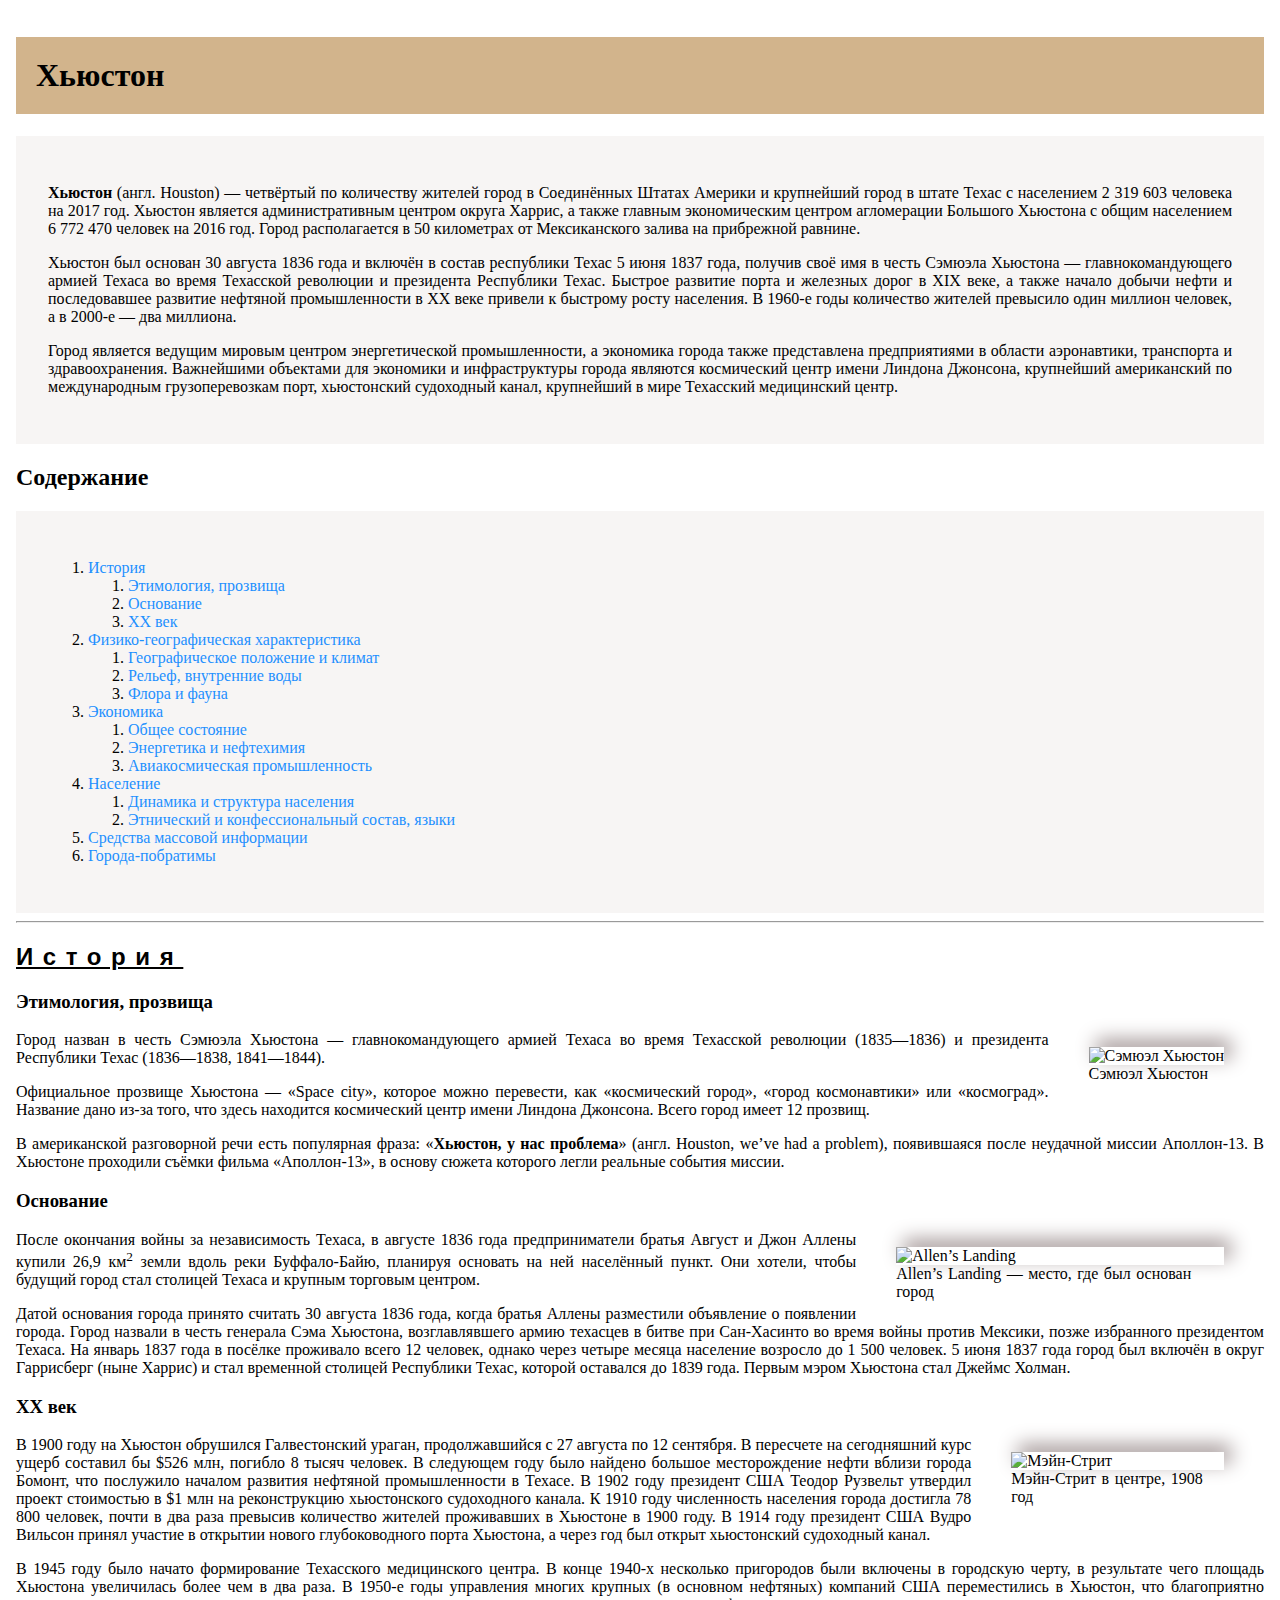
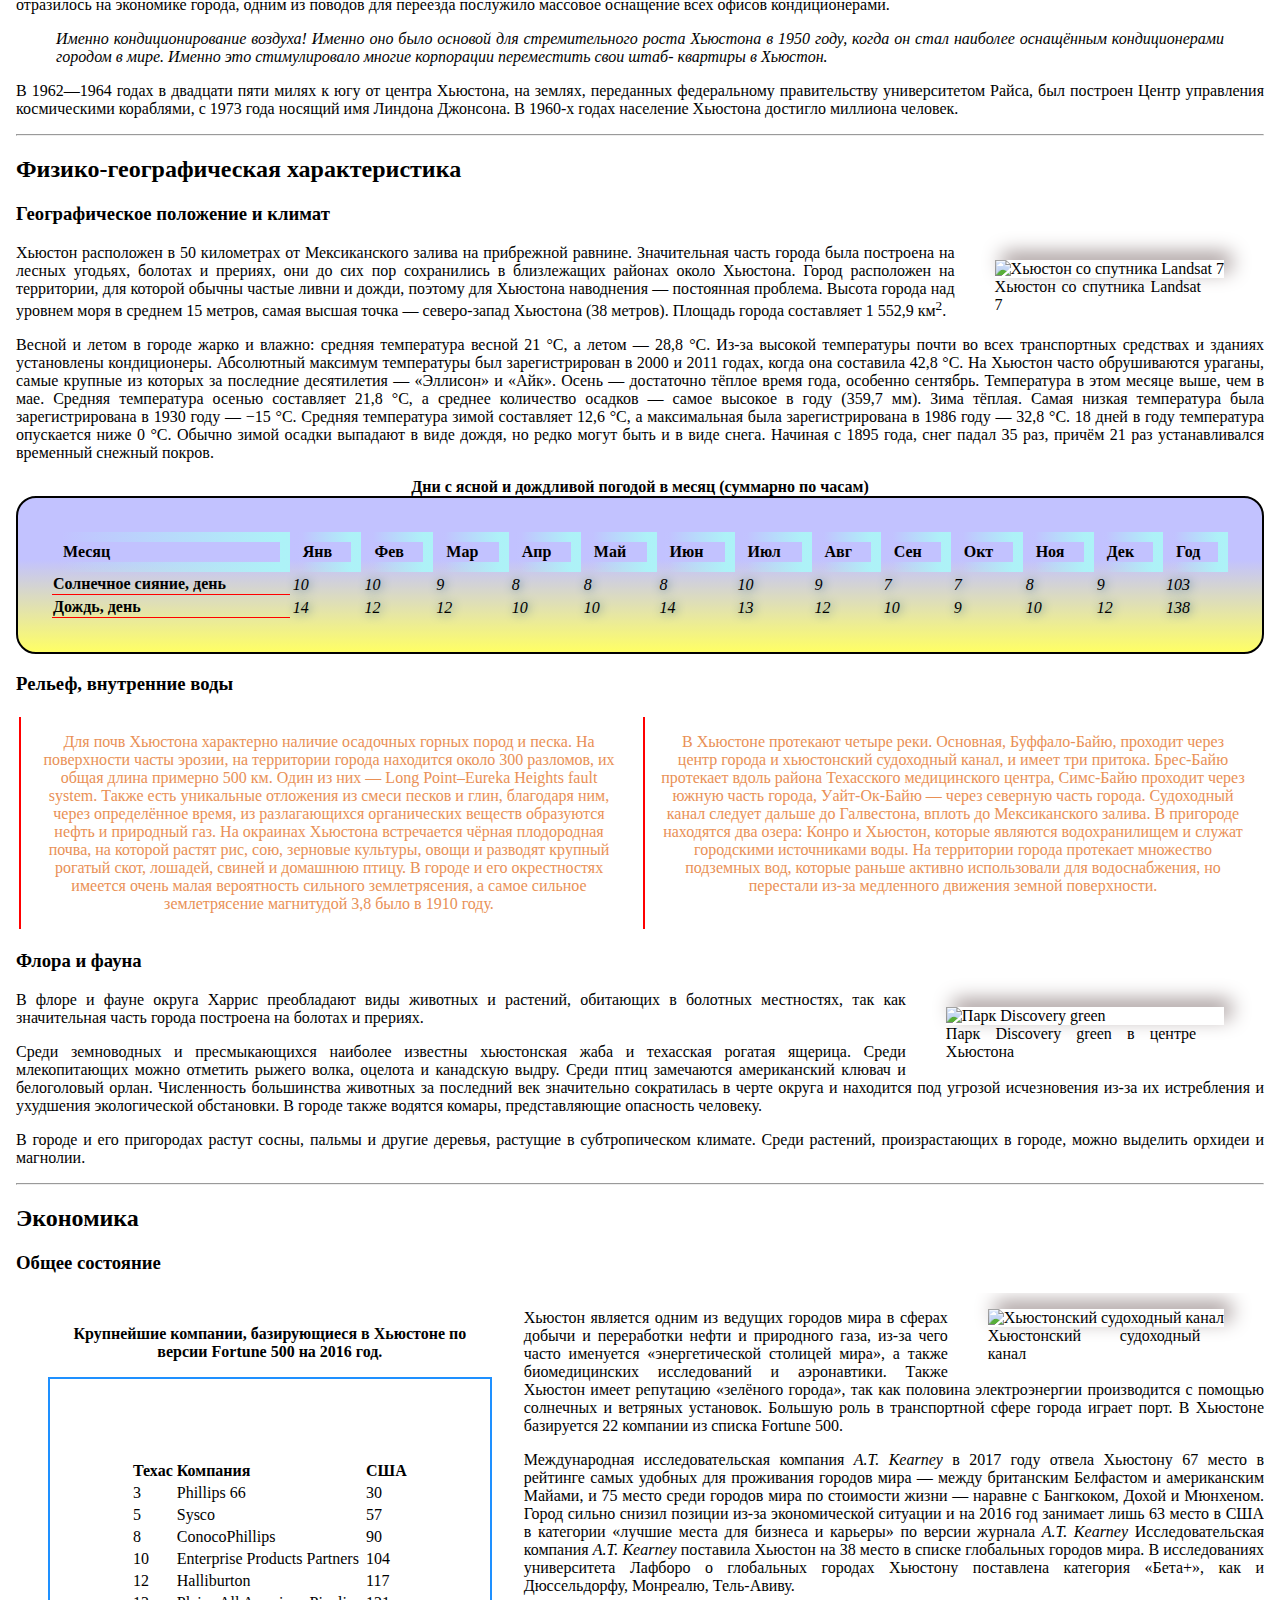
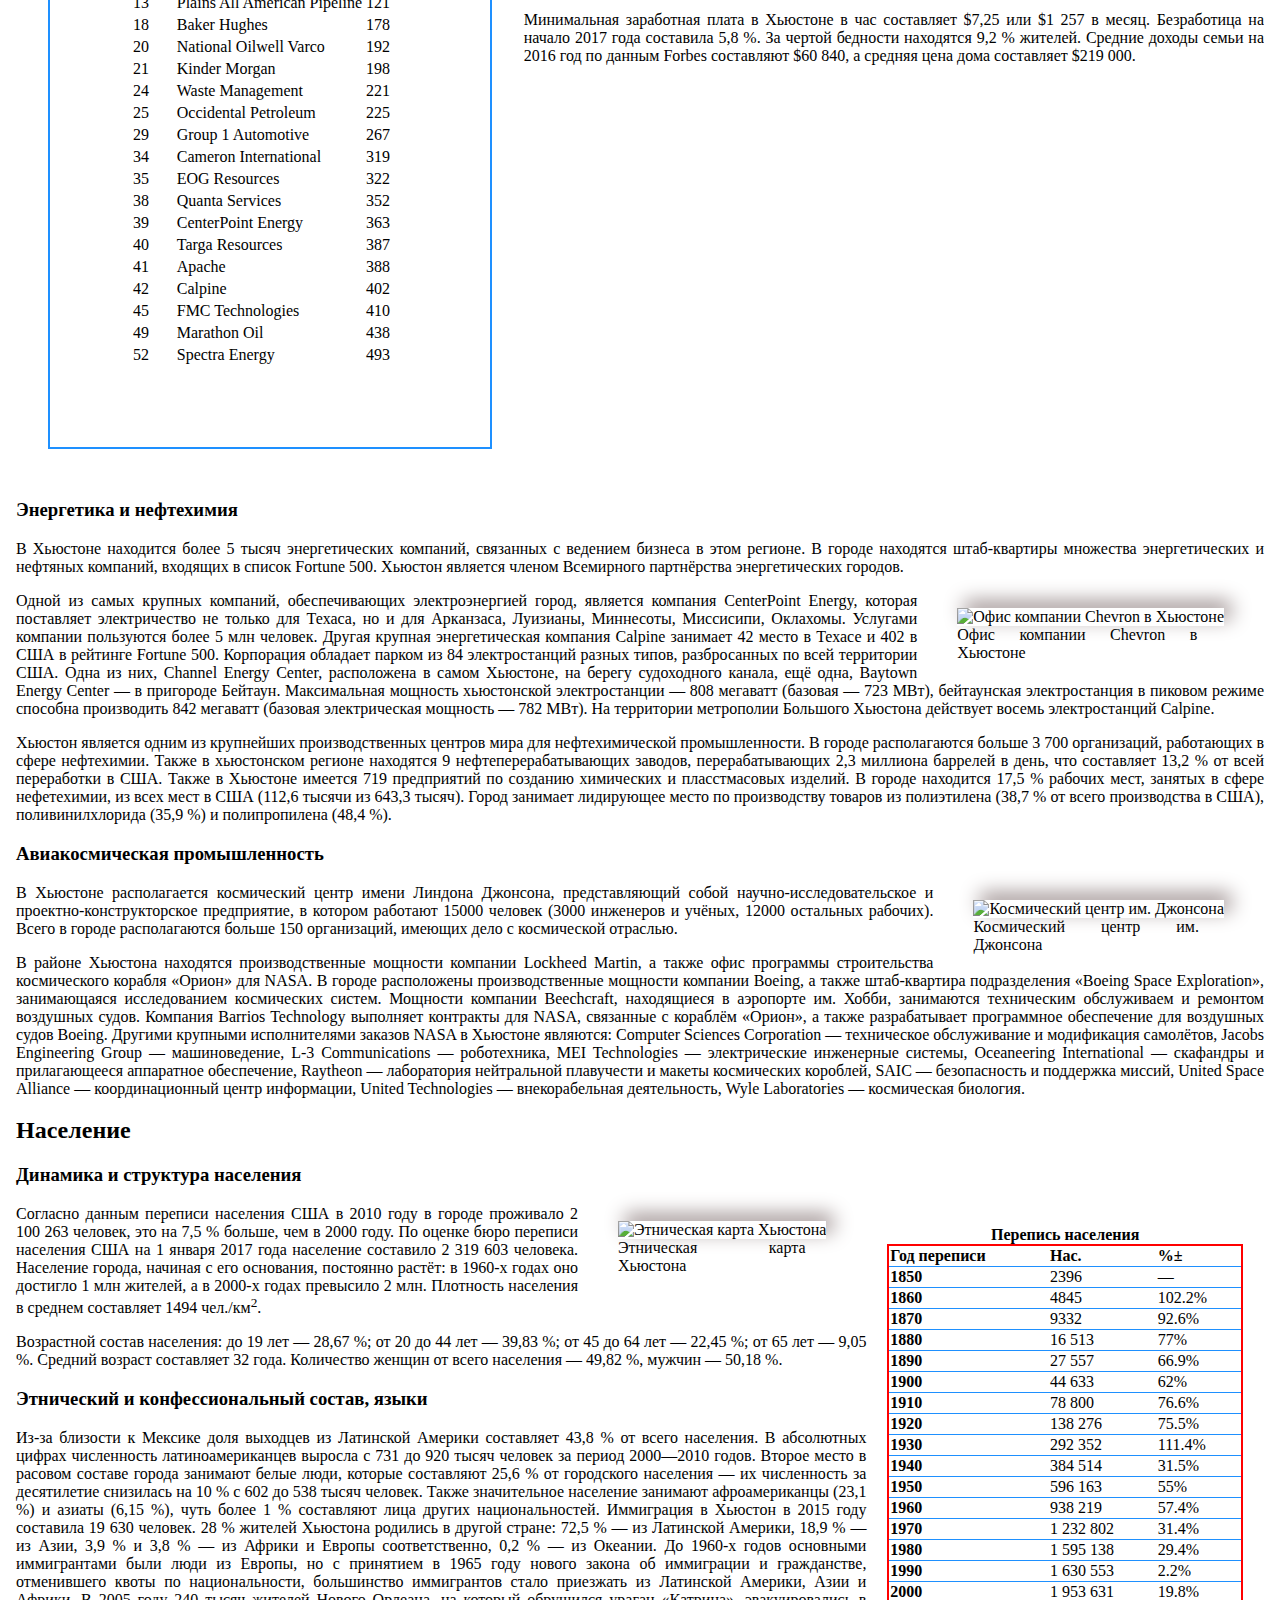
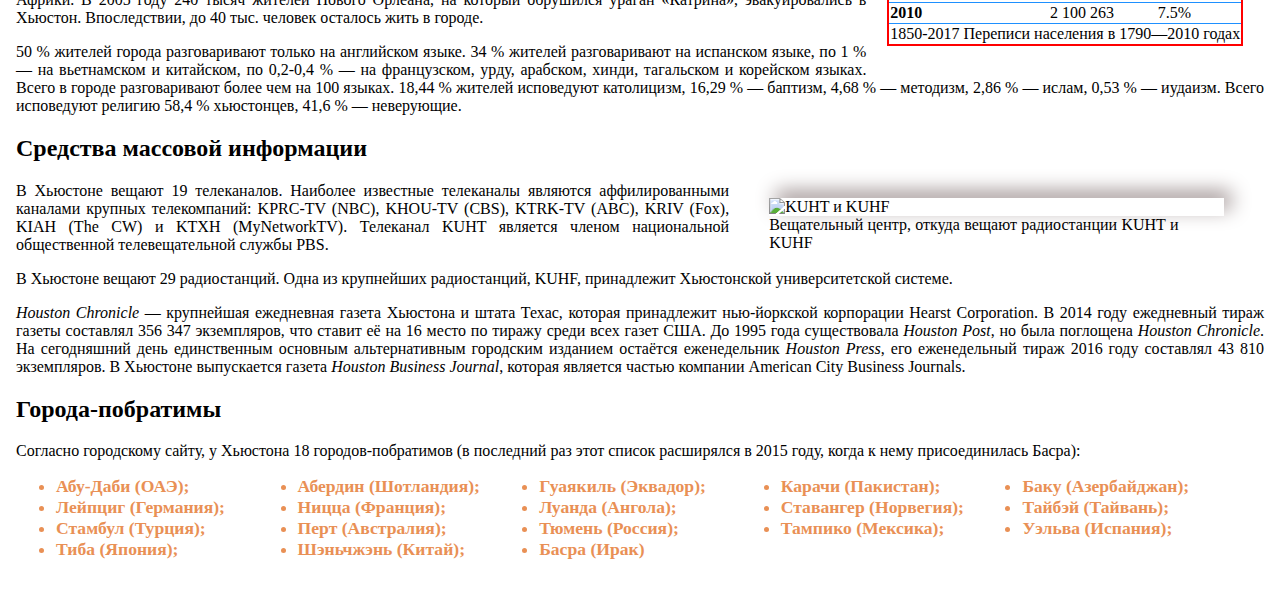
==== index.html @ 42e0c4af "Update and rename MyPage.html to index.html" ====
<!DOCTYPE html>
<html lang="ru">
  <head>
    <meta charset="UTF-8" />
    <meta http-equiv="X-UA-Compatible" content="IE=edge" />
    <meta name="viewport" content="width=device-width, initial-scale=1.0" />
    <meta name="keywords" content="Хьюстон, США, Техас, истроия" />
    <meta
      name="description"
      content="Хьюстон (англ. Houston) — четвёртый по количеству жителей город в Соединённых Штатах Америки
    и крупнейший город в штате..."
    />
    <link rel="stylesheet" href="MyPageCSS.css" />
    <title>Хьюстон</title>
  </head>
  <body>
    <article>
      <h1 class="articale-name">Хьюстон</h1>
      <div class="section-block">
        <p>
          <b>Хьюстон</b> (англ. Houston) — четвёртый по количеству жителей город
          в Соединённых Штатах Америки и крупнейший город в штате Техас с
          населением 2 319 603 человека на 2017 год. Хьюстон является
          административным центром округа Харрис, а также главным экономическим
          центром агломерации Большого Хьюстона с общим населением 6 772 470
          человек на 2016 год. Город располагается в 50 километрах от
          Мексиканского залива на прибрежной равнине.
        </p>
        <p>
          Хьюстон был основан 30 августа 1836 года и включён в состав республики
          Техас 5 июня 1837 года, получив своё имя в честь Сэмюэла Хьюстона —
          главнокомандующего армией Техаса во время Техасской революции и
          президента Республики Техас. Быстрое развитие порта и железных дорог в
          XIX веке, а также начало добычи нефти и последовавшее развитие
          нефтяной промышленности в XX веке привели к быстрому росту населения.
          В 1960-е годы количество жителей превысило один миллион человек, а в
          2000-е — два миллиона.
        </p>

        <p>
          Город является ведущим мировым центром энергетической промышленности,
          а экономика города также представлена предприятиями в области
          аэронавтики, транспорта и здравоохранения. Важнейшими объектами для
          экономики и инфраструктуры города являются космический центр имени
          Линдона Джонсона, крупнейший американский по международным
          грузоперевозкам порт, хьюстонский судоходный канал, крупнейший в мире
          Техасский медицинский центр.
        </p>
      </div>
      <h2 id="first-h2">Содержание</h2>
      <div class="section-block">
        <ol>
          <li>
            <a href="#history">История</a>
            <ol>
              <li><a href="#history-1">Этимология, прозвища</a></li>
              <li><a href="#history-2">Основание</a></li>
              <li><a href="#history-3">XX век</a></li>
            </ol>
          </li>
          <li>
            <a href="#second-h2">Физико-географическая характеристика</a>
            <ol>
              <li>
                <a href="#second-h2-first">Географическое положение и климат</a>
              </li>
              <li><a href="#second-h2-second">Рельеф, внутренние воды</a></li>
              <li><a href="#second-h2-third">Флора и фауна</a></li>
            </ol>
          </li>
          <li>
            <a href="#third-h2">Экономика</a>
            <ol>
              <li><a href="#third-h2-first">Общее состояние</a></li>
              <li><a href="#third-h2-second">Энергетика и нефтехимия</a></li>
              <li>
                <a href="#third-h2-third">Авиакосмическая промышленность</a>
              </li>
            </ol>
          </li>
          <li>
            <a href="#fourth-h2">Население</a>
            <ol>
              <li>
                <a href="#fourth-h2-first">Динамика и структура населения</a>
              </li>
              <li>
                <a href="#fourth-h2-second"
                  >Этнический и конфессиональный состав, языки</a
                >
              </li>
            </ol>
          </li>
          <li><a href="#fifth-h2">Средства массовой информации</a></li>
          <li><a href="#sixth-h2">Города-побратимы</a></li>
        </ol>
      </div>
      <hr>
      <h2 id="history">История</h2>
      <h3 id="history-1">Этимология, прозвища</h3>
      <div>
        <figure>
          <img src="https://github.com/dmyorl-kpi/web-lab3/img/Sam_Houston_portrait.jpg" alt="Сэмюэл Хьюстон" />
          <figcaption>Сэмюэл Хьюстон</figcaption>
        </figure>
        <span class="clear"></span>
        <p>
          Город назван в честь Сэмюэла Хьюстона — главнокомандующего армией
          Техаса во время Техасской революции (1835—1836) и президента
          Республики Техас (1836—1838, 1841—1844).
        </p>
        <p>
          Официальное прозвище Хьюстона — «Space city», которое можно перевести,
          как «космический город», «город космонавтики» или «космоград».
          Название дано из-за того, что здесь находится космический центр имени
          Линдона Джонсона. Всего город имеет 12 прозвищ.
        </p>
        <p>
          В американской разговорной речи есть популярная фраза: «<b
            >Хьюстон, у нас проблема</b
          >» (англ. Houston, we’ve had a problem), появившаяся после неудачной
          миссии Аполлон-13. В Хьюстоне проходили съёмки фильма «Аполлон-13», в
          основу сюжета которого легли реальные события миссии.
        </p>
      </div>
      <h3 id="history-2">Основание</h3>
      <div>
        <figure>
          <img
            src="https://github.com/dmyorl-kpi/web-lab3/img/Allen's_Landing_Houston_bayou_view.jpg"
            alt="Allen’s Landing"
          />
          <figcaption>
            Allen’s Landing — место, где был основан город
          </figcaption>
        </figure>
        <span class="clear"></span>
        <p>
          После окончания войны за независимость Техаса, в августе 1836 года
          предприниматели братья Август и Джон Аллены купили 26,9 км<sup>2</sup>
          земли вдоль реки Буффало-Байю, планируя основать на ней населённый
          пункт. Они хотели, чтобы будущий город стал столицей Техаса и крупным
          торговым центром.
        </p>
        <p>
          Датой основания города принято считать 30 августа 1836 года, когда
          братья Аллены разместили объявление о появлении города. Город назвали
          в честь генерала Сэма Хьюстона, возглавлявшего армию техасцев в битве
          при Сан-Хасинто во время войны против Мексики, позже избранного
          президентом Техаса. На январь 1837 года в посёлке проживало всего 12
          человек, однако через четыре месяца население возросло до 1 500
          человек. 5 июня 1837 года город был включён в округ Гаррисберг (ныне
          Харрис) и стал временной столицей Республики Техас, которой оставался
          до 1839 года. Первым мэром Хьюстона стал Джеймс Холман.
        </p>
      </div>
      <h3 id="history-3">XX век</h3>
      <div>
        <figure>
          <img
            src="https://github.com/dmyorl-kpi/web-lab3/img/Main_Street_looking_south_Houston_Texas_(1908).jpg"
            alt="Мэйн-Стрит"
          />
          <figcaption>Мэйн-Стрит в центре, 1908 год</figcaption>
        </figure>
        <span class="clear"></span>
        <p>
          В 1900 году на Хьюстон обрушился Галвестонский ураган, продолжавшийся
          с 27 августа по 12 сентября. В пересчете на сегодняшний курс ущерб
          составил бы $526 млн, погибло 8 тысяч человек. В следующем году было
          найдено большое месторождение нефти вблизи города Бомонт, что
          послужило началом развития нефтяной промышленности в Техасе. В 1902
          году президент США Теодор Рузвельт утвердил проект стоимостью в $1 млн
          на реконструкцию хьюстонского судоходного канала. К 1910 году
          численность населения города достигла 78 800 человек, почти в два раза
          превысив количество жителей проживавших в Хьюстоне в 1900 году. В 1914
          году президент США Вудро Вильсон принял участие в открытии нового
          глубоководного порта Хьюстона, а через год был открыт хьюстонский
          судоходный канал.
        </p>
        <p>
          В 1945 году было начато формирование Техасского медицинского центра. В
          конце 1940-х несколько пригородов были включены в городскую черту, в
          результате чего площадь Хьюстона увеличилась более чем в два раза. В
          1950-е годы управления многих крупных (в основном нефтяных) компаний
          США переместились в Хьюстон, что благоприятно отразилось на экономике
          города, одним из поводов для переезда послужило массовое оснащение
          всех офисов кондиционерами.
        </p>
        <blockquote>
          Именно кондиционирование воздуха! Именно оно было основой для
          стремительного роста Хьюстона в 1950 году, когда он стал наиболее
          оснащённым кондиционерами городом в мире. Именно это стимулировало
          многие корпорации переместить свои штаб- квартиры в Хьюстон.
        </blockquote>
        <p>
          В 1962—1964 годах в двадцати пяти милях к югу от центра Хьюстона, на
          землях, переданных федеральному правительству университетом Райса, был
          построен Центр управления космическими кораблями, с 1973 года носящий
          имя Линдона Джонсона. В 1960-х годах население Хьюстона достигло
          миллиона человек.
        </p>
      </div>
      <hr>
      <h2 id="second-h2">Физико-географическая характеристика</h2>
      <h3 id="second-h2-first">Географическое положение и климат</h3>
      <div>
        <figure>
          <img
            src="https://github.com/dmyorl-kpi/web-lab3/img/Large_Houston_Landsat.jpg"
            alt="Хьюстон со спутника Landsat 7"
          />
          <figcaption>Хьюстон со спутника Landsat 7</figcaption>
        </figure>
        <span class="clear"></span>
        <p>
          Хьюстон расположен в 50 километрах от Мексиканского залива на
          прибрежной равнине. Значительная часть города была построена на лесных
          угодьях, болотах и прериях, они до сих пор сохранились в близлежащих
          районах около Хьюстона. Город расположен на территории, для которой
          обычны частые ливни и дожди, поэтому для Хьюстона наводнения —
          постоянная проблема. Высота города над уровнем моря в среднем 15
          метров, самая высшая точка — северо-запад Хьюстона (38 метров).
          Площадь города составляет 1 552,9 км<sup>2</sup>.
        </p>
        <p>
          Весной и летом в городе жарко и влажно: средняя температура весной 21
          °C, а летом — 28,8 °C. Из-за высокой температуры почти во всех
          транспортных средствах и зданиях установлены кондиционеры. Абсолютный
          максимум температуры был зарегистрирован в 2000 и 2011 годах, когда
          она составила 42,8 °C. На Хьюстон часто обрушиваются ураганы, самые
          крупные из которых за последние десятилетия — «Эллисон» и «Айк». Осень
          — достаточно тёплое время года, особенно сентябрь. Температура в этом
          месяце выше, чем в мае. Средняя температура осенью составляет 21,8 °C,
          а среднее количество осадков — самое высокое в году (359,7 мм). Зима
          тёплая. Самая низкая температура была зарегистрирована в 1930 году —
          −15 °C. Средняя температура зимой составляет 12,6 °C, а максимальная
          была зарегистрирована в 1986 году — 32,8 °C. 18 дней в году
          температура опускается ниже 0 °C. Обычно зимой осадки выпадают в виде
          дождя, но редко могут быть и в виде снега. Начиная с 1895 года, снег
          падал 35 раз, причём 21 раз устанавливался временный снежный покров.
        </p>
        <div class="table-wrapper">
        <table id="table-1">
          <caption>
            <b>Дни с ясной и дождливой погодой в месяц (суммарно по часам)</b>
          </caption>
          <thead>
            <tr>
              <th>Месяц</th>
              <th>Янв</th>
              <th>Фев</th>
              <th>Мар</th>
              <th>Апр</th>
              <th>Май</th>
              <th>Июн</th>
              <th>Июл</th>
              <th>Авг</th>
              <th>Сен</th>
              <th>Окт</th>
              <th>Ноя</th>
              <th>Дек</th>
              <th>Год</th>
            </tr>
          </thead>
          <tbody>
            <tr>
              <th>Солнечное сияние, день</th>
              <td>10</td>
              <td>10</td>
              <td>9</td>
              <td>8</td>
              <td>8</td>
              <td>8</td>
              <td>10</td>
              <td>9</td>
              <td>7</td>
              <td>7</td>
              <td>8</td>
              <td>9</td>
              <td>103</td>
            </tr>
            <tr>
              <th>Дождь, день</th>
              <td>14</td>
              <td>12</td>
              <td>12</td>
              <td>10</td>
              <td>10</td>
              <td>14</td>
              <td>13</td>
              <td>12</td>
              <td>10</td>
              <td>9</td>
              <td>10</td>
              <td>12</td>
              <td>138</td>
            </tr>
          </tbody>
        </table>
        </div>
      </div>
      <h3 id="second-h2-second">Рельеф, внутренние воды</h3>
      <div class="landscape">
        <p>
          Для почв Хьюстона характерно наличие осадочных горных пород и песка.
          На поверхности часты эрозии, на территории города находится около 300
          разломов, их общая длина примерно 500 км. Один из них — Long
          Point–Eureka Heights fault system. Также есть уникальные отложения из
          смеси песков и глин, благодаря ним, через определённое время, из
          разлагающихся органических веществ образуются нефть и природный газ.
          На окраинах Хьюстона встречается чёрная плодородная почва, на которой
          растят рис, сою, зерновые культуры, овощи и разводят крупный рогатый
          скот, лошадей, свиней и домашнюю птицу. В городе и его окрестностях
          имеется очень малая вероятность сильного землетрясения, а самое
          сильное землетрясение магнитудой 3,8 было в 1910 году.
        </p>
        <p>
          В Хьюстоне протекают четыре реки. Основная, Буффало-Байю, проходит
          через центр города и хьюстонский судоходный канал, и имеет три
          притока. Брес-Байю протекает вдоль района Техасского медицинского
          центра, Симс-Байю проходит через южную часть города, Уайт-Ок-Байю —
          через северную часть города. Судоходный канал следует дальше до
          Галвестона, вплоть до Мексиканского залива. В пригороде находятся два
          озера: Конро и Хьюстон, которые являются водохранилищем и служат
          городскими источниками воды. На территории города протекает множество
          подземных вод, которые раньше активно использовали для водоснабжения,
          но перестали из-за медленного движения земной поверхности.
        </p>
      </div>
      <h3 id="second-h2-third">Флора и фауна</h3>
      <div>
        <figure>
          <img src="https://github.com/dmyorl-kpi/web-lab3/img/Discovery_green.jpg" alt="Парк Discovery green" />
          <figcaption>Парк Discovery green в центре Хьюстона</figcaption>
        </figure>
        <span class="clear"></span>
        <p>
          В флоре и фауне округа Харрис преобладают виды животных и растений,
          обитающих в болотных местностях, так как значительная часть города
          построена на болотах и прериях.
        </p>
        <p>
          Среди земноводных и пресмыкающихся наиболее известны хьюстонская жаба
          и техасская рогатая ящерица. Среди млекопитающих можно отметить рыжего
          волка, оцелота и канадскую выдру. Среди птиц замечаются американский
          клювач и белоголовый орлан. Численность большинства животных за
          последний век значительно сократилась в черте округа и находится под
          угрозой исчезновения из-за их истребления и ухудшения экологической
          обстановки. В городе также водятся комары, представляющие опасность
          человеку.
        </p>
        <p>
          В городе и его пригородах растут сосны, пальмы и другие деревья,
          растущие в субтропическом климате. Среди растений, произрастающих в
          городе, можно выделить орхидеи и магнолии.
        </p>
      </div>
      <hr>
      <h2 id="third-h2">Экономика</h2>
      <div>
        <h3 id="third-h2-first">Общее состояние</h3>
        <div>
          <div class="table-wrapper">
          <table id="table-2">
            <caption>
              <b
                >Крупнейшие компании, базирующиеся в Хьюстоне по версии Fortune
                500 на 2016 год.</b
              >
            </caption>
            <thead>
              <tr>
                <th>Техас</th>
                <th>Компания</th>
                <th>США</th>
              </tr>
            </thead>
            <tbody>
              <tr>
                <td>3</td>
                <td>Phillips 66</td>
                <td>30</td>
              </tr>
              <tr>
                <td>5</td>
                <td>Sysco</td>
                <td>57</td>
              </tr>
              <tr>
                <td>8</td>
                <td>ConocoPhillips</td>
                <td>90</td>
              </tr>
              <tr>
                <td>10</td>
                <td>Enterprise Products Partners</td>
                <td>104</td>
              </tr>
              <tr>
                <td>12</td>
                <td>Halliburton</td>
                <td>117</td>
              </tr>
              <tr>
                <td>13</td>
                <td>Plains All American Pipeline</td>
                <td>121</td>
              </tr>
              <tr>
                <td>18</td>
                <td>Baker Hughes</td>
                <td>178</td>
              </tr>
              <tr>
                <td>20</td>
                <td>National Oilwell Varco</td>
                <td>192</td>
              </tr>
              <tr>
                <td>21</td>
                <td>Kinder Morgan</td>
                <td>198</td>
              </tr>
              <tr>
                <td>24</td>
                <td>Waste Management</td>
                <td>221</td>
              </tr>
              <tr>
                <td>25</td>
                <td>Occidental Petroleum</td>
                <td>225</td>
              </tr>
              <tr>
                <td>29</td>
                <td>Group 1 Automotive</td>
                <td>267</td>
              </tr>
              <tr>
                <td>34</td>
                <td>Cameron International</td>
                <td>319</td>
              </tr>
              <tr>
                <td>35</td>
                <td>EOG Resources</td>
                <td>322</td>
              </tr>
              <tr>
                <td>38</td>
                <td>Quanta Services</td>
                <td>352</td>
              </tr>
              <tr>
                <td>39</td>
                <td>CenterPoint Energy</td>
                <td>363</td>
              </tr>
              <tr>
                <td>40</td>
                <td>Targa Resources</td>
                <td>387</td>
              </tr>
              <tr>
                <td>41</td>
                <td>Apache</td>
                <td>388</td>
              </tr>
              <tr>
                <td>42</td>
                <td>Calpine</td>
                <td>402</td>
              </tr>
              <tr>
                <td>45</td>
                <td>FMC Technologies</td>
                <td>410</td>
              </tr>
              <tr>
                <td>49</td>
                <td>Marathon Oil</td>
                <td>438</td>
              </tr>
              <tr>
                <td>52</td>
                <td>Spectra Energy</td>
                <td>493</td>
              </tr>
            </tbody>
          </table>
          <span class="clear"></span>
          <figure>
            <img
              src="https://github.com/dmyorl-kpi/web-lab3/img/Houston_Ship_Channel.jpg"
              alt="Хьюстонский судоходный канал"
            />
            <figcaption>Хьюстонский судоходный канал</figcaption>
          </figure>
          <span class="clear"></span>
          <p>
            Хьюстон является одним из ведущих городов мира в сферах добычи и
            переработки нефти и природного газа, из-за чего часто именуется
            «энергетической столицей мира», а также биомедицинских исследований
            и аэронавтики. Также Хьюстон имеет репутацию «зелёного города», так
            как половина электроэнергии производится с помощью солнечных и
            ветряных установок. Большую роль в транспортной сфере города играет
            порт. В Хьюстоне базируется 22 компании из списка Fortune 500.
          </p>
          <p>
            Международная исследовательская компания <em>A.T. Kearney</em> в
            2017 году отвела Хьюстону 67 место в рейтинге самых удобных для
            проживания городов мира — между британским Белфастом и американским
            Майами, и 75 место среди городов мира по стоимости жизни — наравне с
            Бангкоком, Дохой и Мюнхеном. Город сильно снизил позиции из-за
            экономической ситуации и на 2016 год занимает лишь 63 место в США в
            категории «лучшие места для бизнеса и карьеры» по версии журнала
            <em>A.T. Kearney</em> Исследовательская компания
            <em>A.T. Kearney</em> поставила Хьюстон на 38 место в списке
            глобальных городов мира. В исследованиях университета Лафборо о
            глобальных городах Хьюстону поставлена категория «Бета+», как и
            Дюссельдорфу, Монреалю, Тель-Авиву.
          </p>
          <p>
            Минимальная заработная плата в Хьюстоне в час составляет $7,25 или
            $1 257 в месяц. Безработица на начало 2017 года составила 5,8 %. За
            чертой бедности находятся 9,2 % жителей. Средние доходы семьи на
            2016 год по данным Forbes составляют $60 840, а средняя цена дома
            составляет $219 000.
          </p>
        </div>
        <h3 id="third-h2-second">Энергетика и нефтехимия</h3>
        <div>
          <p>
            В Хьюстоне находится более 5 тысяч энергетических компаний,
            связанных с ведением бизнеса в этом регионе. В городе находятся
            штаб-квартиры множества энергетических и нефтяных компаний, входящих
            в список Fortune 500. Хьюстон является членом Всемирного партнёрства
            энергетических городов.
          </p>
          <figure>
            <img
              src="https://github.com/dmyorl-kpi/web-lab3/img/Enron_Complex.jpg"
              alt="Офис компании Chevron в Хьюстоне"
            />
            <figcaption>Офис компании Chevron в Хьюстоне</figcaption>
          </figure>
          <span class="clear"></span>
          <p>
            Одной из самых крупных компаний, обеспечивающих электроэнергией
            город, является компания CenterPoint Energy, которая поставляет
            электричество не только для Техаса, но и для Арканзаса, Луизианы,
            Миннесоты, Миссисипи, Оклахомы. Услугами компании пользуются более 5
            млн человек. Другая крупная энергетическая компания Calpine занимает
            42 место в Техасе и 402 в США в рейтинге Fortune 500. Корпорация
            обладает парком из 84 электростанций разных типов, разбросанных по
            всей территории США. Одна из них, Channel Energy Center, расположена
            в самом Хьюстоне, на берегу судоходного канала, ещё одна, Baytown
            Energy Center — в пригороде Бейтаун. Максимальная мощность
            хьюстонской электростанции — 808 мегаватт (базовая — 723 МВт),
            бейтаунская электростанция в пиковом режиме способна производить 842
            мегаватт (базовая электрическая мощность — 782 МВт). На территории
            метрополии Большого Хьюстона действует восемь электростанций
            Calpine.
          </p>
          <p>
            Хьюстон является одним из крупнейших производственных центров мира
            для нефтехимической промышленности. В городе располагаются больше 3
            700 организаций, работающих в сфере нефтехимии. Также в хьюстонском
            регионе находятся 9 нефтеперерабатывающих заводов, перерабатывающих
            2,3 миллиона баррелей в день, что составляет 13,2 % от всей
            переработки в США. Также в Хьюстоне имеется 719 предприятий по
            созданию химических и пласстмасовых изделий. В городе находится 17,5
            % рабочих мест, занятых в сфере нефетехимии, из всех мест в США
            (112,6 тысячи из 643,3 тысяч). Город занимает лидирующее место по
            производству товаров из полиэтилена (38,7 % от всего производства в
            США), поливинилхлорида (35,9 %) и полипропилена (48,4 %).
          </p>
        </div>
        <h3 id="third-h2-third">Авиакосмическая промышленность</h3>
        <div>
          <figure>
            <img
              src="https://github.com/dmyorl-kpi/web-lab3/img/Aerial_View_of_the_Johnson_Space_Center.jpg"
              alt="Космический центр им. Джонсона"
            />
            <figcaption>Космический центр им. Джонсона</figcaption>
          </figure>
          <span class="clear"></span>
          <p>
            В Хьюстоне располагается космический центр имени Линдона Джонсона,
            представляющий собой научно-исследовательское и
            проектно-конструкторское предприятие, в котором работают 15000
            человек (3000 инженеров и учёных, 12000 остальных рабочих). Всего в
            городе располагаются больше 150 организаций, имеющих дело с
            космической отраслью.
          </p>
          <p>
            В районе Хьюстона находятся производственные мощности компании
            Lockheed Martin, а также офис программы строительства космического
            корабля «Орион» для NASA. В городе расположены производственные
            мощности компании Boeing, а также штаб-квартира подразделения
            «Boeing Space Exploration», занимающаяся исследованием космических
            систем. Мощности компании Beechcraft, находящиеся в аэропорте им.
            Хобби, занимаются техническим обслуживаем и ремонтом воздушных
            судов. Компания Barrios Technology выполняет контракты для NASA,
            связанные с кораблём «Орион», а также разрабатывает программное
            обеспечение для воздушных судов Boeing. Другими крупными
            исполнителями заказов NASA в Хьюстоне являются: Computer Sciences
            Corporation — техническое обслуживание и модификация самолётов,
            Jacobs Engineering Group — машиноведение, L-3 Communications —
            роботехника, MEI Technologies — электрические инженерные системы,
            Oceaneering International — скафандры и прилагающееся аппаратное
            обеспечение, Raytheon — лаборатория нейтральной плавучести и макеты
            космических короблей, SAIC — безопасность и поддержка миссий, United
            Space Alliance — координационный центр информации, United
            Technologies — внекорабельная деятельность, Wyle Laboratories —
            космическая биология.
          </p>
        </div>
      </div>
      <h2 id="fourth-h2">Население</h2>
      <div>
        <h3 id="fourth-h2-first">Динамика и структура населения</h3>
        <div>
          <table id="table-3">
            <caption>
              <b>Перепись населения</b>
            </caption>
            <thead>
              <tr>
                <th>Год переписи</th>
                <th>Нас.</th>
                <th>%±</th>
              </tr>
            </thead>
            <tbody>
              <tr>
                <th>1850</th>
                <td>2396</td>
                <td>—</td>
              </tr>
              <tr>
                <th>1860</th>
                <td>4845</td>
                <td>102.2%</td>
              </tr>
              <tr>
                <th>1870</th>
                <td>9332</td>
                <td>92.6%</td>
              </tr>
              <tr>
                <th>1880</th>
                <td>16 513</td>
                <td>77%</td>
              </tr>
              <tr>
                <th>1890</th>
                <td>27 557</td>
                <td>66.9%</td>
              </tr>
              <tr>
                <th>1900</th>
                <td>44 633</td>
                <td>62%</td>
              </tr>
              <tr>
                <th>1910</th>
                <td>78 800</td>
                <td>76.6%</td>
              </tr>
              <tr>
                <th>1920</th>
                <td>138 276</td>
                <td>75.5%</td>
              </tr>
              <tr>
                <th>1930</th>
                <td>292 352</td>
                <td>111.4%</td>
              </tr>
              <tr>
                <th>1940</th>
                <td>384 514</td>
                <td>31.5%</td>
              </tr>
              <tr>
                <th>1950</th>
                <td>596 163</td>
                <td>55%</td>
              </tr>
              <tr>
                <th>1960</th>
                <td>938 219</td>
                <td>57.4%</td>
              </tr>
              <tr>
                <th>1970</th>
                <td>1 232 802</td>
                <td>31.4%</td>
              </tr>
              <tr>
                <th>1980</th>
                <td>1 595 138</td>
                <td>29.4%</td>
              </tr>
              <tr>
                <th>1990</th>
                <td>1 630 553</td>
                <td>2.2%</td>
              </tr>
              <tr>
                <th>2000</th>
                <td>1 953 631</td>
                <td>19.8%</td>
              </tr>
              <tr>
                <th>2010</th>
                <td>2 100 263</td>
                <td>7.5%</td>
              </tr>
            </tbody>
            <tfoot>
              <tr>
                <td colspan="3">
                  1850-2017 Переписи населения в 1790—2010 годах
                </td>
              </tr>
            </tfoot>
          </table>
          <figure>
            <img
              src="https://github.com/dmyorl-kpi/web-lab3/img/Race_and_ethnicity_2010_Houston.png"
              alt="Этническая карта Хьюстона"
            />
            <figcaption>Этническая карта Хьюстона</figcaption>
          </figure>
          <span class="clear"></span>
          <p>
            Согласно данным переписи населения США в 2010 году в городе
            проживало 2 100 263 человек, это на 7,5 % больше, чем в 2000 году.
            По оценке бюро переписи населения США на 1 января 2017 года
            население составило 2 319 603 человека. Население города, начиная с
            его основания, постоянно растёт: в 1960-х годах оно достигло 1 млн
            жителей, а в 2000-х годах превысило 2 млн. Плотность населения в
            среднем составляет 1494 чел./км<sup>2</sup>.
          </p>
          <p>
            Возрастной состав населения: до 19 лет — 28,67 %; от 20 до 44 лет —
            39,83 %; от 45 до 64 лет — 22,45 %; от 65 лет — 9,05 %. Средний
            возраст составляет 32 года. Количество женщин от всего населения —
            49,82 %, мужчин — 50,18 %.
          </p>
        </div>
        <h3 id="fourth-h2-second">
          Этнический и конфессиональный состав, языки
        </h3>
        <div>
          <p>
            Из-за близости к Мексике доля выходцев из Латинской Америки
            составляет 43,8 % от всего населения. В абсолютных цифрах
            численность латиноамериканцев выросла с 731 до 920 тысяч человек за
            период 2000—2010 годов. Второе место в расовом составе города
            занимают белые люди, которые составляют 25,6 % от городского
            населения — их численность за десятилетие снизилась на 10 % с 602 до
            538 тысяч человек. Также значительное население занимают
            афроамериканцы (23,1 %) и азиаты (6,15 %), чуть более 1 % составляют
            лица других национальностей. Иммиграция в Хьюстон в 2015 году
            составила 19 630 человек. 28 % жителей Хьюстона родились в другой
            стране: 72,5 % — из Латинской Америки, 18,9 % — из Азии, 3,9 % и 3,8
            % — из Африки и Европы соответственно, 0,2 % — из Океании. До 1960-х
            годов основными иммигрантами были люди из Европы, но с принятием в
            1965 году нового закона об иммиграции и гражданстве, отменившего
            квоты по национальности, большинство иммигрантов стало приезжать из
            Латинской Америки, Азии и Африки. В 2005 году 240 тысяч жителей
            Нового Орлеана, на который обрушился ураган «Катрина»,
            эвакуировались в Хьюстон. Впоследствии, до 40 тыс. человек осталось
            жить в городе.
          </p>
          <p>
            50 % жителей города разговаривают только на английском языке. 34 %
            жителей разговаривают на испанском языке, по 1 % — на вьетнамском и
            китайском, по 0,2-0,4 % — на французском, урду, арабском, хинди,
            тагальском и корейском языках. Всего в городе разговаривают более
            чем на 100 языках. 18,44 % жителей исповедуют католицизм, 16,29 % —
            баптизм, 4,68 % — методизм, 2,86 % — ислам, 0,53 % — иудаизм. Всего
            исповедуют религию 58,4 % хьюстонцев, 41,6 % — неверующие.
          </p>
        </div>
      </div>
      <h2 id="fifth-h2">Средства массовой информации</h2>
      <div>
        <figure>
          <img
            src="https://github.com/dmyorl-kpi/web-lab3/img/Melcher_Center_for_Public_Broadcasting.jpg"
            alt="KUHT и KUHF"
          />
          <figcaption>
            Вещательный центр, откуда вещают радиостанции KUHT и KUHF
          </figcaption>
        </figure>
        <span class="clear"></span>
        <p>
          В Хьюстоне вещают 19 телеканалов. Наиболее известные телеканалы
          являются аффилированными каналами крупных телекомпаний: KPRC-TV (NBC),
          KHOU-TV (CBS), KTRK-TV (ABC), KRIV (Fox), KIAH (The CW) и KTXH
          (MyNetworkTV). Телеканал KUHT является членом национальной
          общественной телевещательной службы PBS.
        </p>
        <p>
          В Хьюстоне вещают 29 радиостанций. Одна из крупнейших радиостанций,
          KUHF, принадлежит Хьюстонской университетской системе.
        </p>
        <p>
          <em>Houston Chronicle</em> — крупнейшая ежедневная газета Хьюстона и
          штата Техас, которая принадлежит нью-йоркской корпорации Hearst
          Corporation. В 2014 году ежедневный тираж газеты составлял 356 347
          экземпляров, что ставит её на 16 место по тиражу среди всех газет США.
          До 1995 года существовала <em>Houston Post</em>, но была поглощена
          <em>Houston Chronicle</em>. На сегодняшний день единственным основным
          альтернативным городским изданием остаётся еженедельник
          <em>Houston Press</em>, его еженедельный тираж 2016 году составлял 43
          810 экземпляров. В Хьюстоне выпускается газета
          <em>Houston Business Journal</em>, которая является частью компании
          American City Business Journals.
        </p>
      </div>
      <h2 id="sixth-h2">Города-побратимы</h2>
      <div>
        <p>
          Согласно городскому сайту, у Хьюстона 18 городов-побратимов (в
          последний раз этот список расширялся в 2015 году, когда к нему
          присоединилась Басра):
        </p>
        <ul class="cities-brothers">
          <li>Абу-Даби (ОАЭ);</li>
          <li>Абердин (Шотландия);</li>
          <li>Гуаякиль (Эквадор);</li>
          <li>Карачи (Пакистан);</li>
          <li>Баку (Азербайджан);</li>
          <li>Лейпциг (Германия);</li>
          <li>Ницца (Франция);</li>
          <li>Луанда (Ангола);</li>
          <li>Ставангер (Норвегия);</li>
          <li>Тайбэй (Тайвань);</li>
          <li>Стамбул (Турция);</li>
          <li>Перт (Австралия);</li>
          <li>Тюмень (Россия);</li>
          <li>Тампико (Мексика);</li>
          <li>Уэльва (Испания);</li>
          <li>Тиба (Япония);</li>
          <li>Шэньчжэнь (Китай);</li>
          <li>Басра (Ирак)</li>
        </ul>
      </div>
    </article>
  </body>
</html>
---- MyPageCSS.css ----
html, body{
    width: 100%;
    margin: 0;
    padding: 0;
    box-sizing: border-box;
}
body *::selection{
    background-color: #e99055;
    color: white;
    text-decoration: underline;
}
.articale-name{
    background-color:tan;
    padding: 20px;
}
article {
  padding: 1em;
  justify-content: center;
  text-align: justify;
}

figure {
  display: block;
  float: right;
}
figure > img{
    display: block;
    box-shadow: 7px -7px 20px rgb(157, 144, 144);
}
figure >figcaption{
    display:block;
    max-width: 90%;
}
.clear {
  clear: both;
}
ol a {
  text-decoration: none;
  color: dodgerblue;
  position: relative;
}
ol a:active{
    color: red;
}
ol a:visited{
    color:#e99055;
}
ol a::after {
  content: "";
  border-bottom: 1px solid blue;
  position: absolute;
  left: 0;
  bottom: 0;
  height: 0;
  width: 0;
  box-sizing: border-box;
  transition: 0.2s ease width;
}
ol a:hover:after {
  height: 100%;
  width: 100%;
  opacity: 1;
  transition: 0.2s ease width;
}
#history{
    font-family:Impact, Haettenschweiler, 'Arial Narrow Bold', sans-serif;
    letter-spacing: .4em;
    text-decoration: underline;
}
.section-block{
    background-color: rgb(247, 245, 244);
    padding: 2em;
}
.table-wrapper{
    overflow: scroll;
}
#table-1{
    width: 100%;
    padding: 2em;
    border: 2px solid black;
    border-radius: 20px;
    background: linear-gradient(to bottom, rgb(194, 194, 255) 40%,rgb(255, 255, 101));
    transform: all 2s 2s ease;
}

#table-1 tbody th{
    border-bottom:1px solid red;
}
#table-1 thead th{
    border: 10px solid transparent;
    border-image: linear-gradient(to right, transparent 0%, #ADF2F7 100%);
    border-image-slice: 1;border: 2px 2px solid blue;
}
#table-1 tbody td{
    font-family: fantasy;
    font-style: italic;
    text-shadow: 1px 1px 10px rgb(62, 107, 131);
}
blockquote{
    font-style: italic;
}
#table-2{
    float:left;
    padding: 5em;
    border: 2px solid dodgerblue;
    margin: 2em;
}
#table-2 caption{
    margin-bottom: 1em;
}
#table-3{
    border-collapse: collapse;
    float:right;
    margin: 1.3em;
    border: 2px solid red;
    border-radius: 20px;
}
#table-3 tr{
    border-bottom: 1px solid dodgerblue;
}
.cities-brothers{
    display: flex;
    flex-wrap: wrap;
}
.cities-brothers li{
    flex-basis: 20%;
    color: #e99055;
    font-size: 1.1em;
    font-weight: bold;
}
.landscape{
    text-align: center;
    display: grid;
    grid-template-columns: repeat( auto-fit, minmax(330px, 1fr) );
    grid-auto-columns: minmax(200px, auto);
}
.landscape *{
    margin: 3px;
    border-left: 2px solid red;
    padding: 1em;
    color: #e99055;
}
@media (max-width:962px) {
    .cities-brothers li{
        flex-basis: 50%;
        text-align: left;
    }
}
@media (max-width:560px) {
    #table-2{
        margin-left: auto;
        margin-right: auto;
        padding: 1.3em;
    }
    .cities-brothers li{
        flex-basis: 100%;
        text-align: center;
    }
}
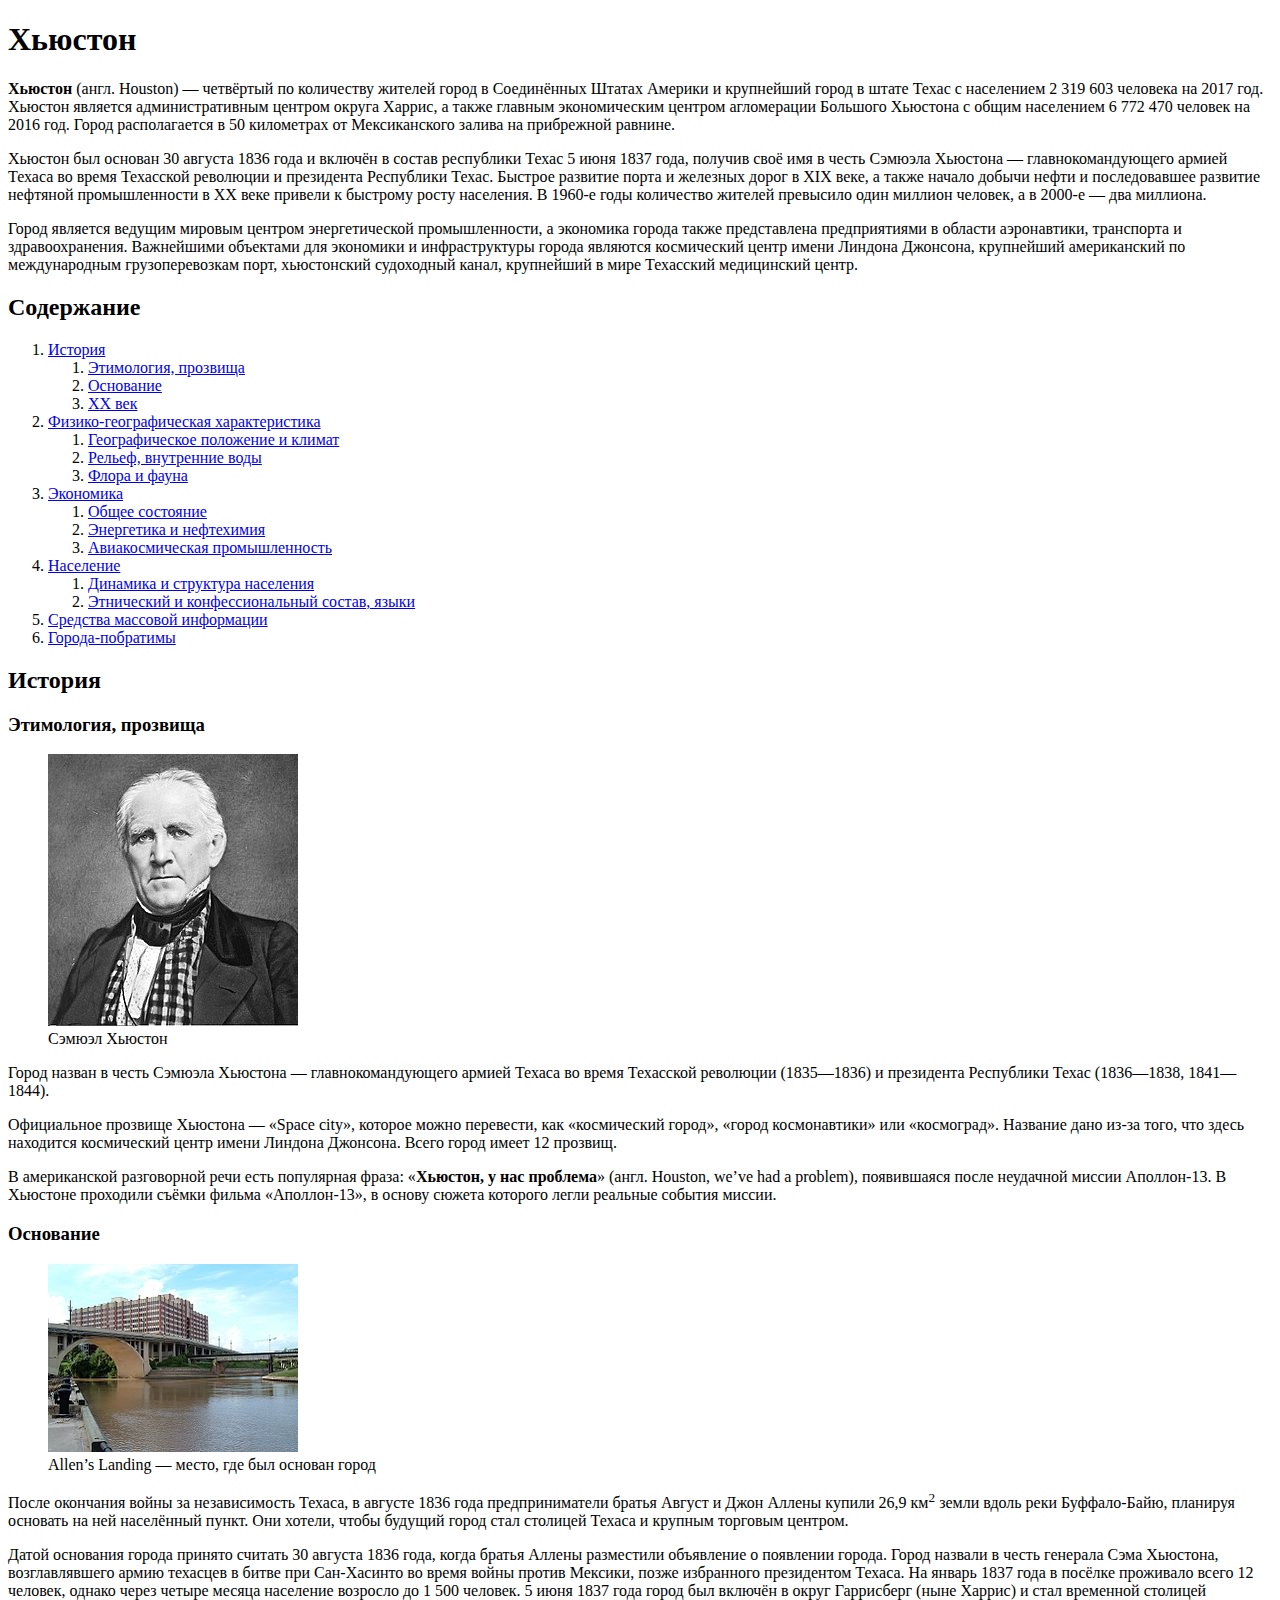
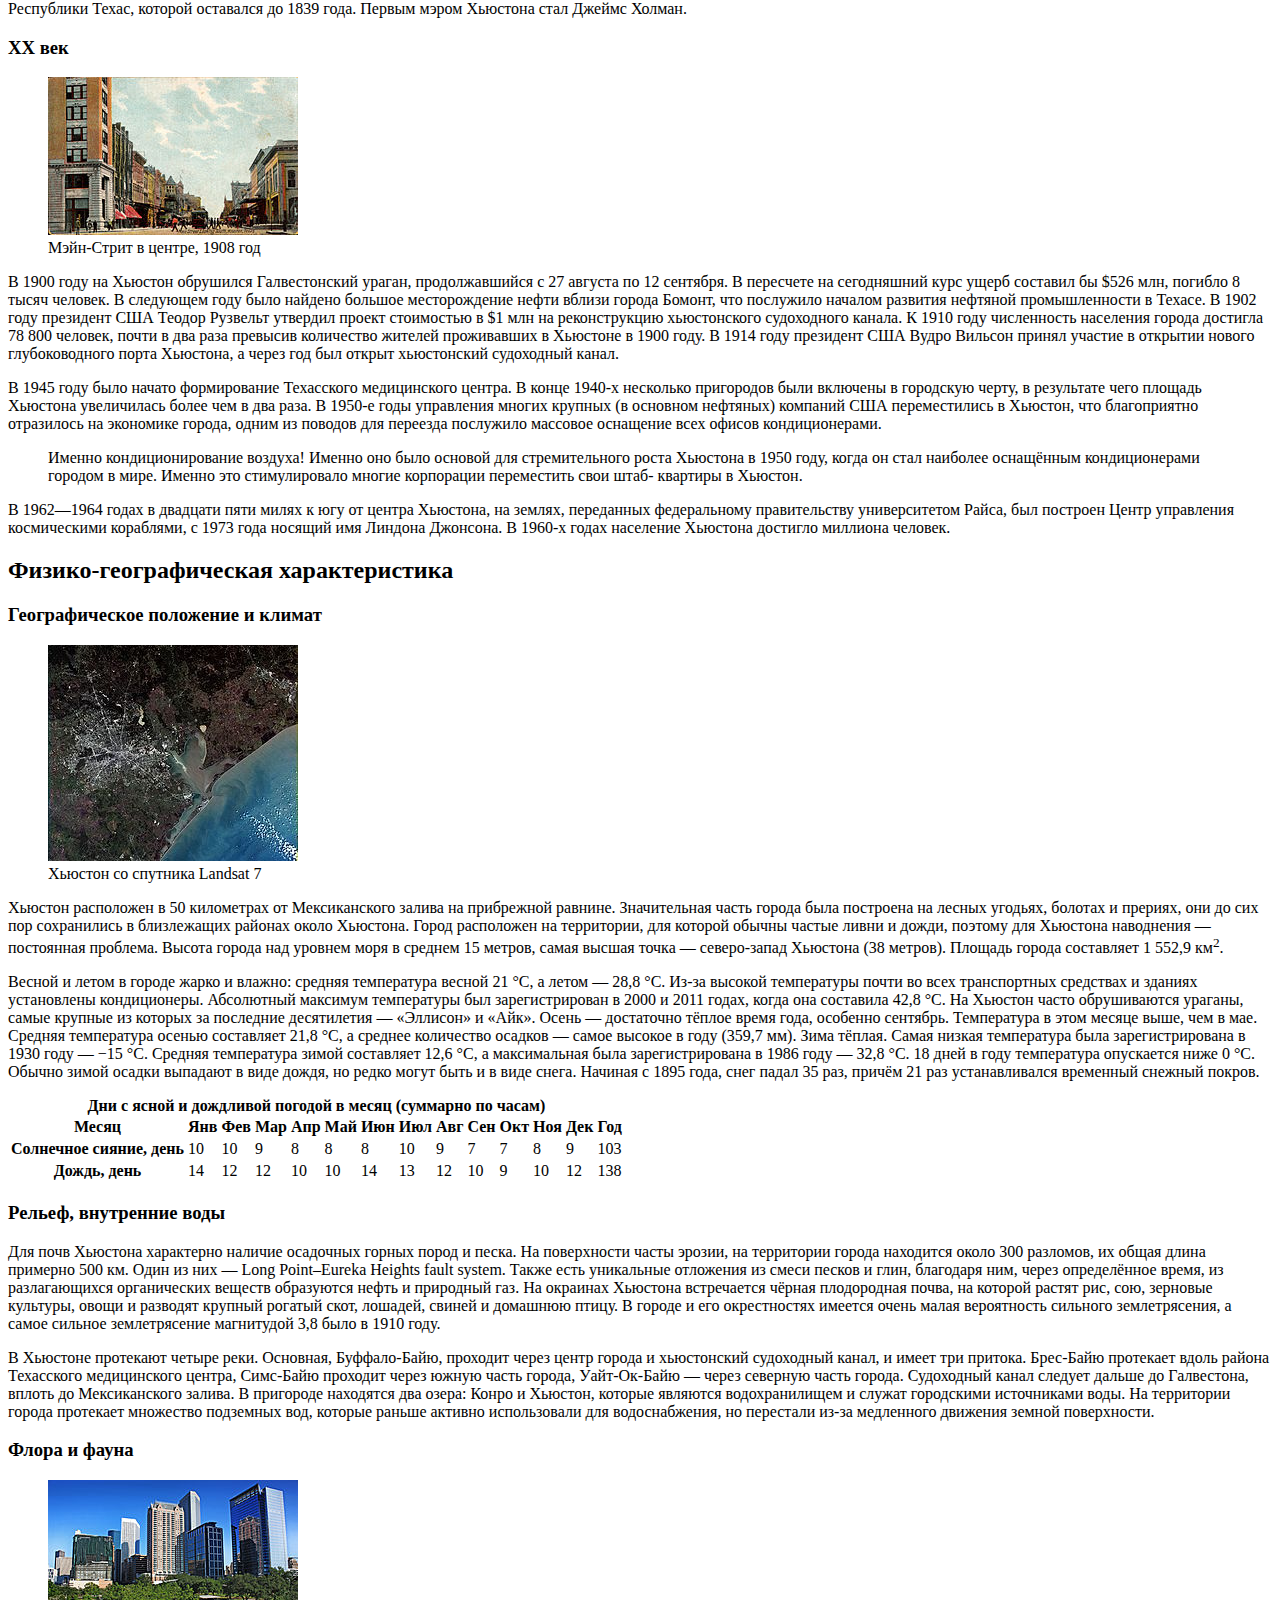
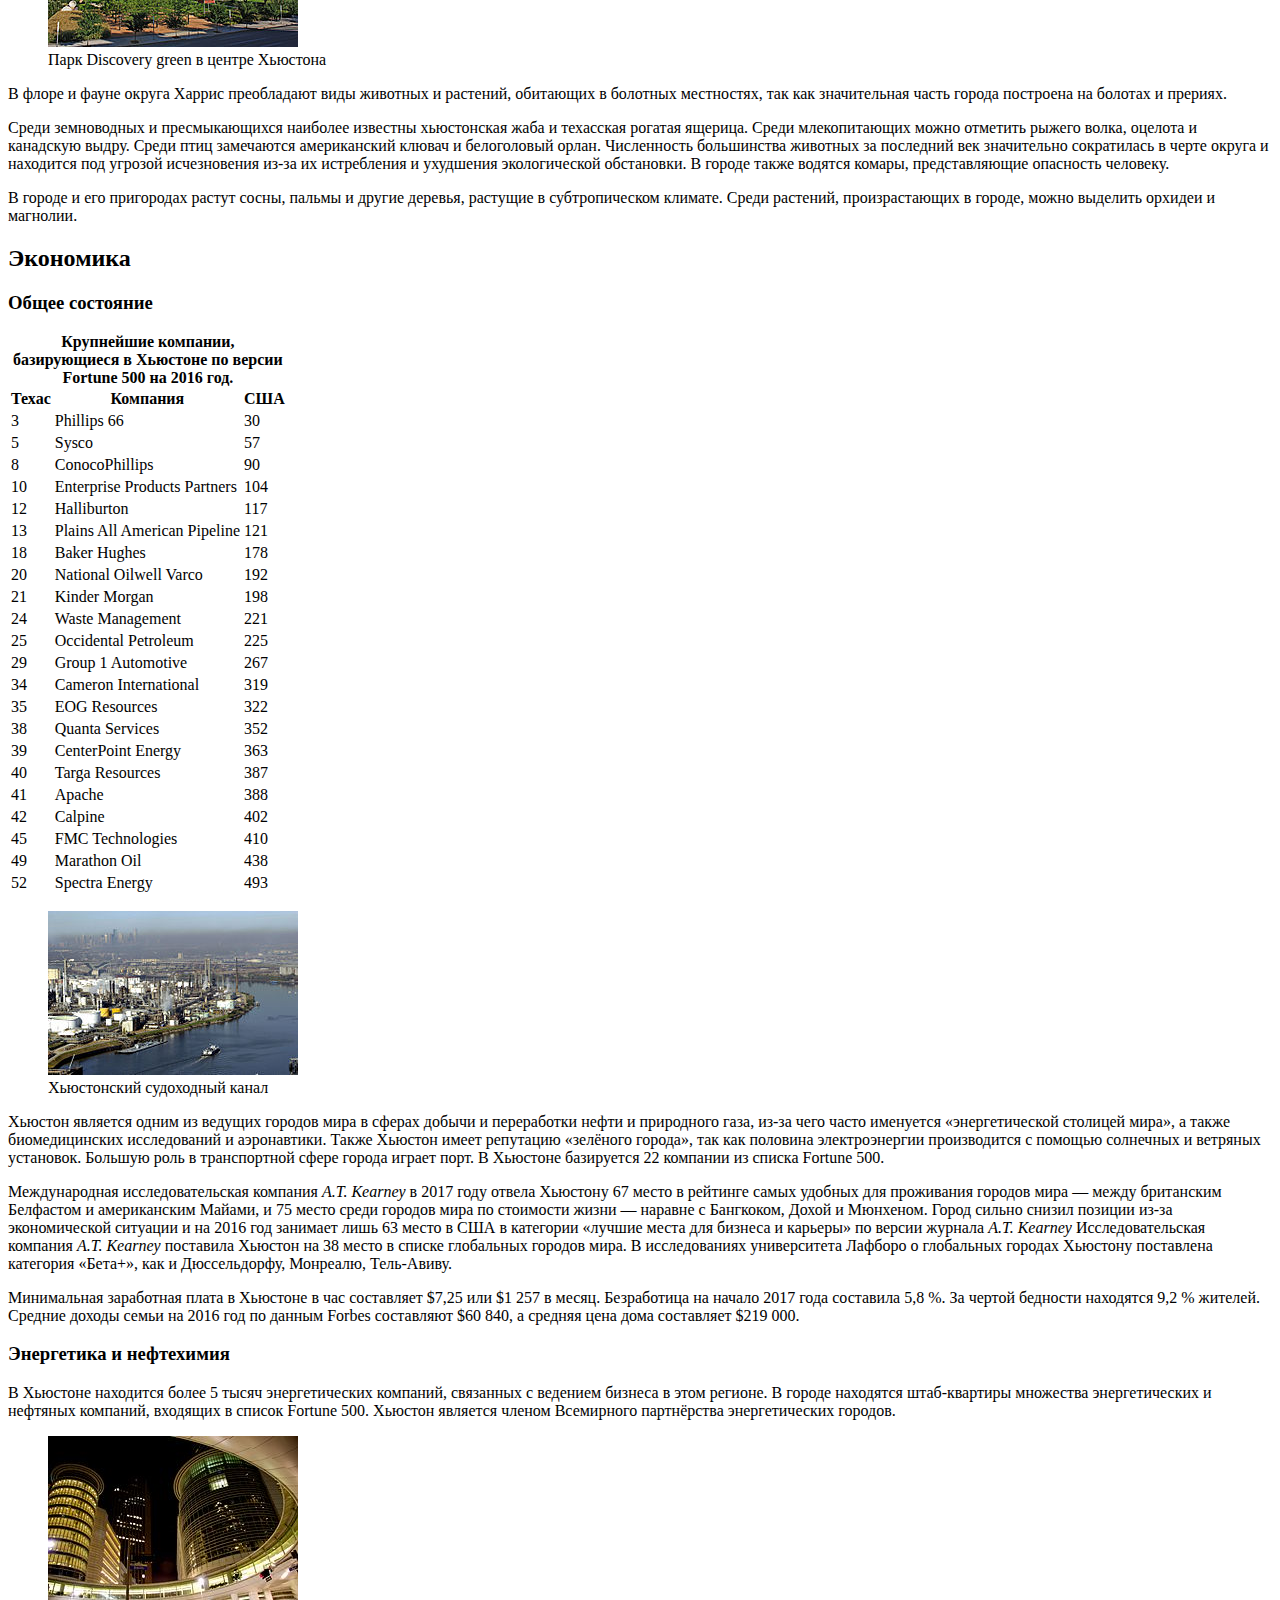
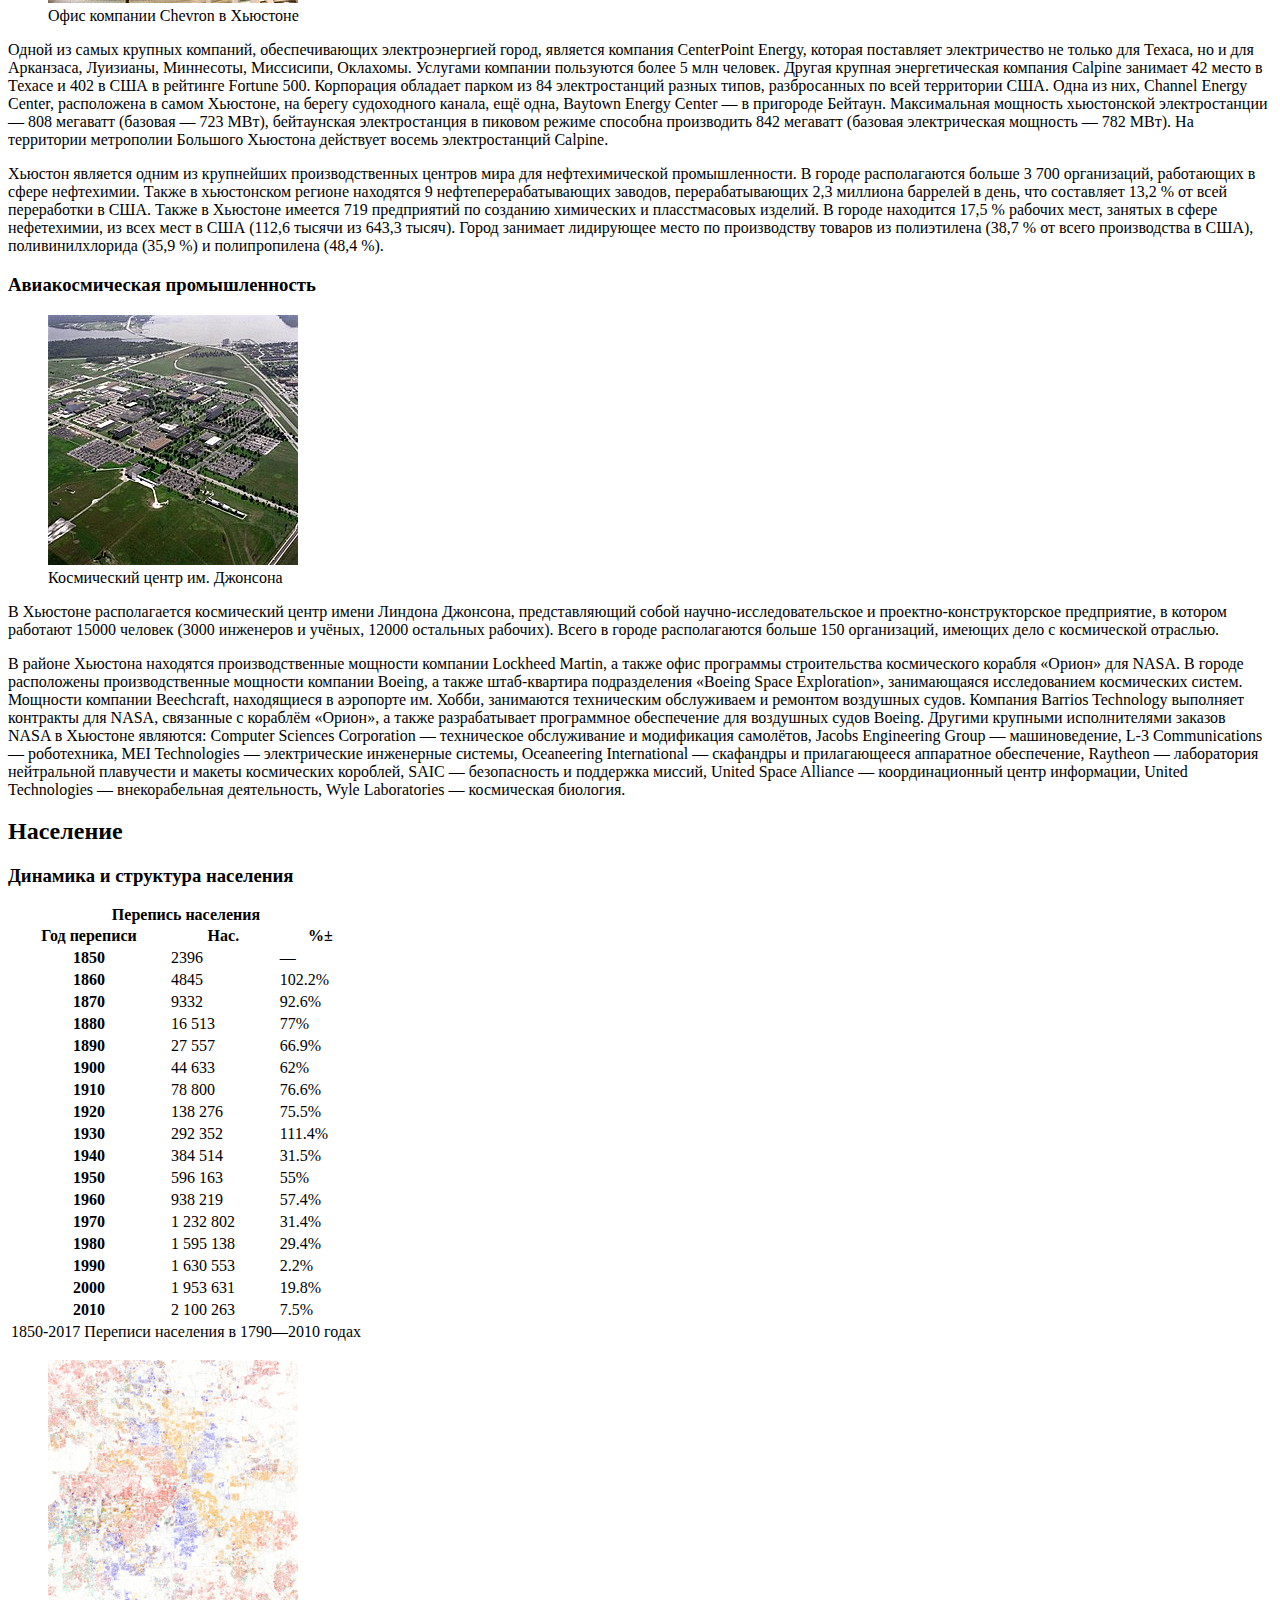
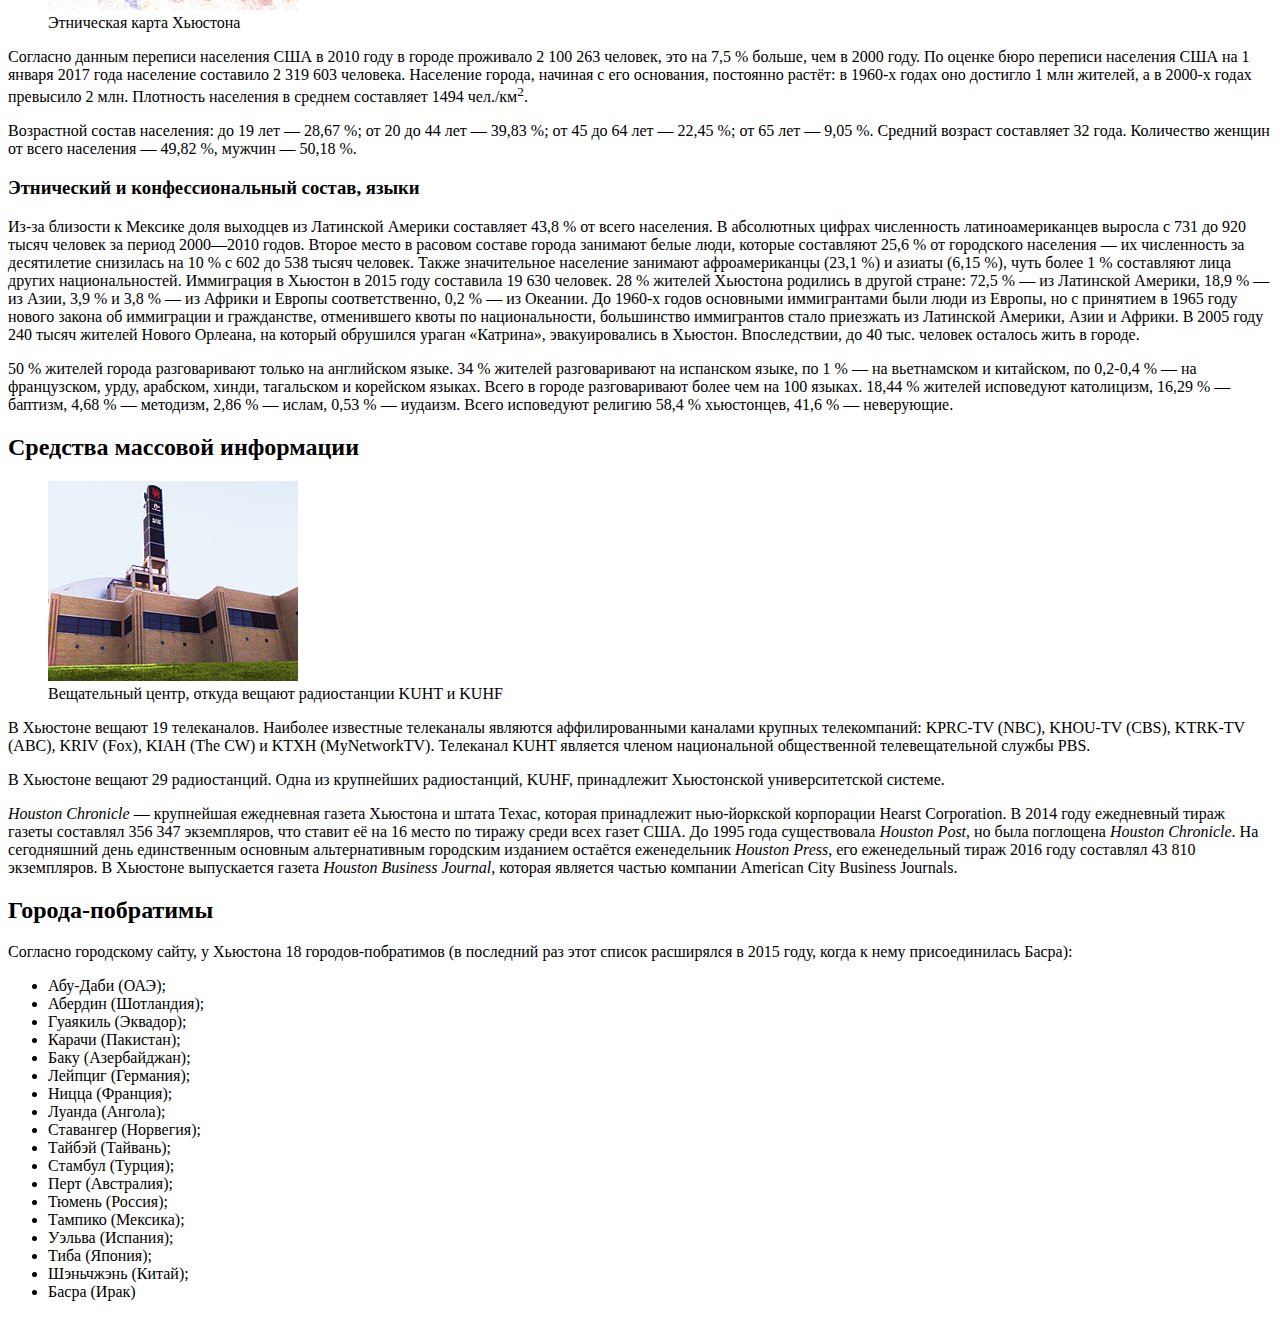
==== commit 1dbc1fd8: "Update index.html" ====
--- a/index.html
+++ b/index.html
@@ -10,13 +10,12 @@
       content="Хьюстон (англ. Houston) — четвёртый по количеству жителей город в Соединённых Штатах Америки
     и крупнейший город в штате..."
     />
-    <link rel="stylesheet" href="MyPageCSS.css" />
     <title>Хьюстон</title>
   </head>
   <body>
     <article>
-      <h1 class="articale-name">Хьюстон</h1>
-      <div class="section-block">
+      <h1>Хьюстон</h1>
+      <div>
         <p>
           <b>Хьюстон</b> (англ. Houston) — четвёртый по количеству жителей город
           в Соединённых Штатах Америки и крупнейший город в штате Техас с
@@ -48,7 +47,7 @@
         </p>
       </div>
       <h2 id="first-h2">Содержание</h2>
-      <div class="section-block">
+      <div>
         <ol>
           <li>
             <a href="#history">История</a>
@@ -95,15 +94,13 @@
           <li><a href="#sixth-h2">Города-побратимы</a></li>
         </ol>
       </div>
-      <hr>
       <h2 id="history">История</h2>
       <h3 id="history-1">Этимология, прозвища</h3>
       <div>
         <figure>
-          <img src="https://github.com/dmyorl-kpi/web-lab3/img/Sam_Houston_portrait.jpg" alt="Сэмюэл Хьюстон" />
+          <img src="img/Sam_Houston_portrait.jpg" alt="Сэмюэл Хьюстон" />
           <figcaption>Сэмюэл Хьюстон</figcaption>
         </figure>
-        <span class="clear"></span>
         <p>
           Город назван в честь Сэмюэла Хьюстона — главнокомандующего армией
           Техаса во время Техасской революции (1835—1836) и президента
@@ -127,14 +124,13 @@
       <div>
         <figure>
           <img
-            src="https://github.com/dmyorl-kpi/web-lab3/img/Allen's_Landing_Houston_bayou_view.jpg"
+            src="img/Allen's_Landing_Houston_bayou_view.jpg"
             alt="Allen’s Landing"
           />
           <figcaption>
             Allen’s Landing — место, где был основан город
           </figcaption>
         </figure>
-        <span class="clear"></span>
         <p>
           После окончания войны за независимость Техаса, в августе 1836 года
           предприниматели братья Август и Джон Аллены купили 26,9 км<sup>2</sup>
@@ -158,12 +154,11 @@
       <div>
         <figure>
           <img
-            src="https://github.com/dmyorl-kpi/web-lab3/img/Main_Street_looking_south_Houston_Texas_(1908).jpg"
+            src="img/Main_Street_looking_south_Houston_Texas_(1908).jpg"
             alt="Мэйн-Стрит"
           />
           <figcaption>Мэйн-Стрит в центре, 1908 год</figcaption>
         </figure>
-        <span class="clear"></span>
         <p>
           В 1900 году на Хьюстон обрушился Галвестонский ураган, продолжавшийся
           с 27 августа по 12 сентября. В пересчете на сегодняшний курс ущерб
@@ -201,18 +196,16 @@
           миллиона человек.
         </p>
       </div>
-      <hr>
       <h2 id="second-h2">Физико-географическая характеристика</h2>
       <h3 id="second-h2-first">Географическое положение и климат</h3>
       <div>
         <figure>
           <img
-            src="https://github.com/dmyorl-kpi/web-lab3/img/Large_Houston_Landsat.jpg"
+            src="img/Large_Houston_Landsat.jpg"
             alt="Хьюстон со спутника Landsat 7"
           />
           <figcaption>Хьюстон со спутника Landsat 7</figcaption>
         </figure>
-        <span class="clear"></span>
         <p>
           Хьюстон расположен в 50 километрах от Мексиканского залива на
           прибрежной равнине. Значительная часть города была построена на лесных
@@ -240,8 +233,7 @@
           дождя, но редко могут быть и в виде снега. Начиная с 1895 года, снег
           падал 35 раз, причём 21 раз устанавливался временный снежный покров.
         </p>
-        <div class="table-wrapper">
-        <table id="table-1">
+        <table>
           <caption>
             <b>Дни с ясной и дождливой погодой в месяц (суммарно по часам)</b>
           </caption>
@@ -298,10 +290,9 @@
             </tr>
           </tbody>
         </table>
-        </div>
       </div>
       <h3 id="second-h2-second">Рельеф, внутренние воды</h3>
-      <div class="landscape">
+      <div>
         <p>
           Для почв Хьюстона характерно наличие осадочных горных пород и песка.
           На поверхности часты эрозии, на территории города находится около 300
@@ -331,10 +322,9 @@
       <h3 id="second-h2-third">Флора и фауна</h3>
       <div>
         <figure>
-          <img src="https://github.com/dmyorl-kpi/web-lab3/img/Discovery_green.jpg" alt="Парк Discovery green" />
+          <img src="img/Discovery_green.jpg" alt="Парк Discovery green" />
           <figcaption>Парк Discovery green в центре Хьюстона</figcaption>
         </figure>
-        <span class="clear"></span>
         <p>
           В флоре и фауне округа Харрис преобладают виды животных и растений,
           обитающих в болотных местностях, так как значительная часть города
@@ -356,13 +346,11 @@
           городе, можно выделить орхидеи и магнолии.
         </p>
       </div>
-      <hr>
       <h2 id="third-h2">Экономика</h2>
       <div>
         <h3 id="third-h2-first">Общее состояние</h3>
         <div>
-          <div class="table-wrapper">
-          <table id="table-2">
+          <table>
             <caption>
               <b
                 >Крупнейшие компании, базирующиеся в Хьюстоне по версии Fortune
@@ -489,15 +477,13 @@
               </tr>
             </tbody>
           </table>
-          <span class="clear"></span>
           <figure>
             <img
-              src="https://github.com/dmyorl-kpi/web-lab3/img/Houston_Ship_Channel.jpg"
+              src="img/Houston_Ship_Channel.jpg"
               alt="Хьюстонский судоходный канал"
             />
             <figcaption>Хьюстонский судоходный канал</figcaption>
           </figure>
-          <span class="clear"></span>
           <p>
             Хьюстон является одним из ведущих городов мира в сферах добычи и
             переработки нефти и природного газа, из-за чего часто именуется
@@ -540,12 +526,11 @@
           </p>
           <figure>
             <img
-              src="https://github.com/dmyorl-kpi/web-lab3/img/Enron_Complex.jpg"
+              src="img/Enron_Complex.jpg"
               alt="Офис компании Chevron в Хьюстоне"
             />
             <figcaption>Офис компании Chevron в Хьюстоне</figcaption>
           </figure>
-          <span class="clear"></span>
           <p>
             Одной из самых крупных компаний, обеспечивающих электроэнергией
             город, является компания CenterPoint Energy, которая поставляет
@@ -581,12 +566,11 @@
         <div>
           <figure>
             <img
-              src="https://github.com/dmyorl-kpi/web-lab3/img/Aerial_View_of_the_Johnson_Space_Center.jpg"
+              src="img/Aerial_View_of_the_Johnson_Space_Center.jpg"
               alt="Космический центр им. Джонсона"
             />
             <figcaption>Космический центр им. Джонсона</figcaption>
           </figure>
-          <span class="clear"></span>
           <p>
             В Хьюстоне располагается космический центр имени Линдона Джонсона,
             представляющий собой научно-исследовательское и
@@ -623,7 +607,7 @@
       <div>
         <h3 id="fourth-h2-first">Динамика и структура населения</h3>
         <div>
-          <table id="table-3">
+          <table>
             <caption>
               <b>Перепись населения</b>
             </caption>
@@ -731,12 +715,11 @@
           </table>
           <figure>
             <img
-              src="https://github.com/dmyorl-kpi/web-lab3/img/Race_and_ethnicity_2010_Houston.png"
+              src="img/Race_and_ethnicity_2010_Houston.png"
               alt="Этническая карта Хьюстона"
             />
             <figcaption>Этническая карта Хьюстона</figcaption>
           </figure>
-          <span class="clear"></span>
           <p>
             Согласно данным переписи населения США в 2010 году в городе
             проживало 2 100 263 человек, это на 7,5 % больше, чем в 2000 году.
@@ -793,14 +776,13 @@
       <div>
         <figure>
           <img
-            src="https://github.com/dmyorl-kpi/web-lab3/img/Melcher_Center_for_Public_Broadcasting.jpg"
+            src="img/Melcher_Center_for_Public_Broadcasting.jpg"
             alt="KUHT и KUHF"
           />
           <figcaption>
             Вещательный центр, откуда вещают радиостанции KUHT и KUHF
           </figcaption>
         </figure>
-        <span class="clear"></span>
         <p>
           В Хьюстоне вещают 19 телеканалов. Наиболее известные телеканалы
           являются аффилированными каналами крупных телекомпаний: KPRC-TV (NBC),
@@ -833,7 +815,7 @@
           последний раз этот список расширялся в 2015 году, когда к нему
           присоединилась Басра):
         </p>
-        <ul class="cities-brothers">
+        <ul>
           <li>Абу-Даби (ОАЭ);</li>
           <li>Абердин (Шотландия);</li>
           <li>Гуаякиль (Эквадор);</li>
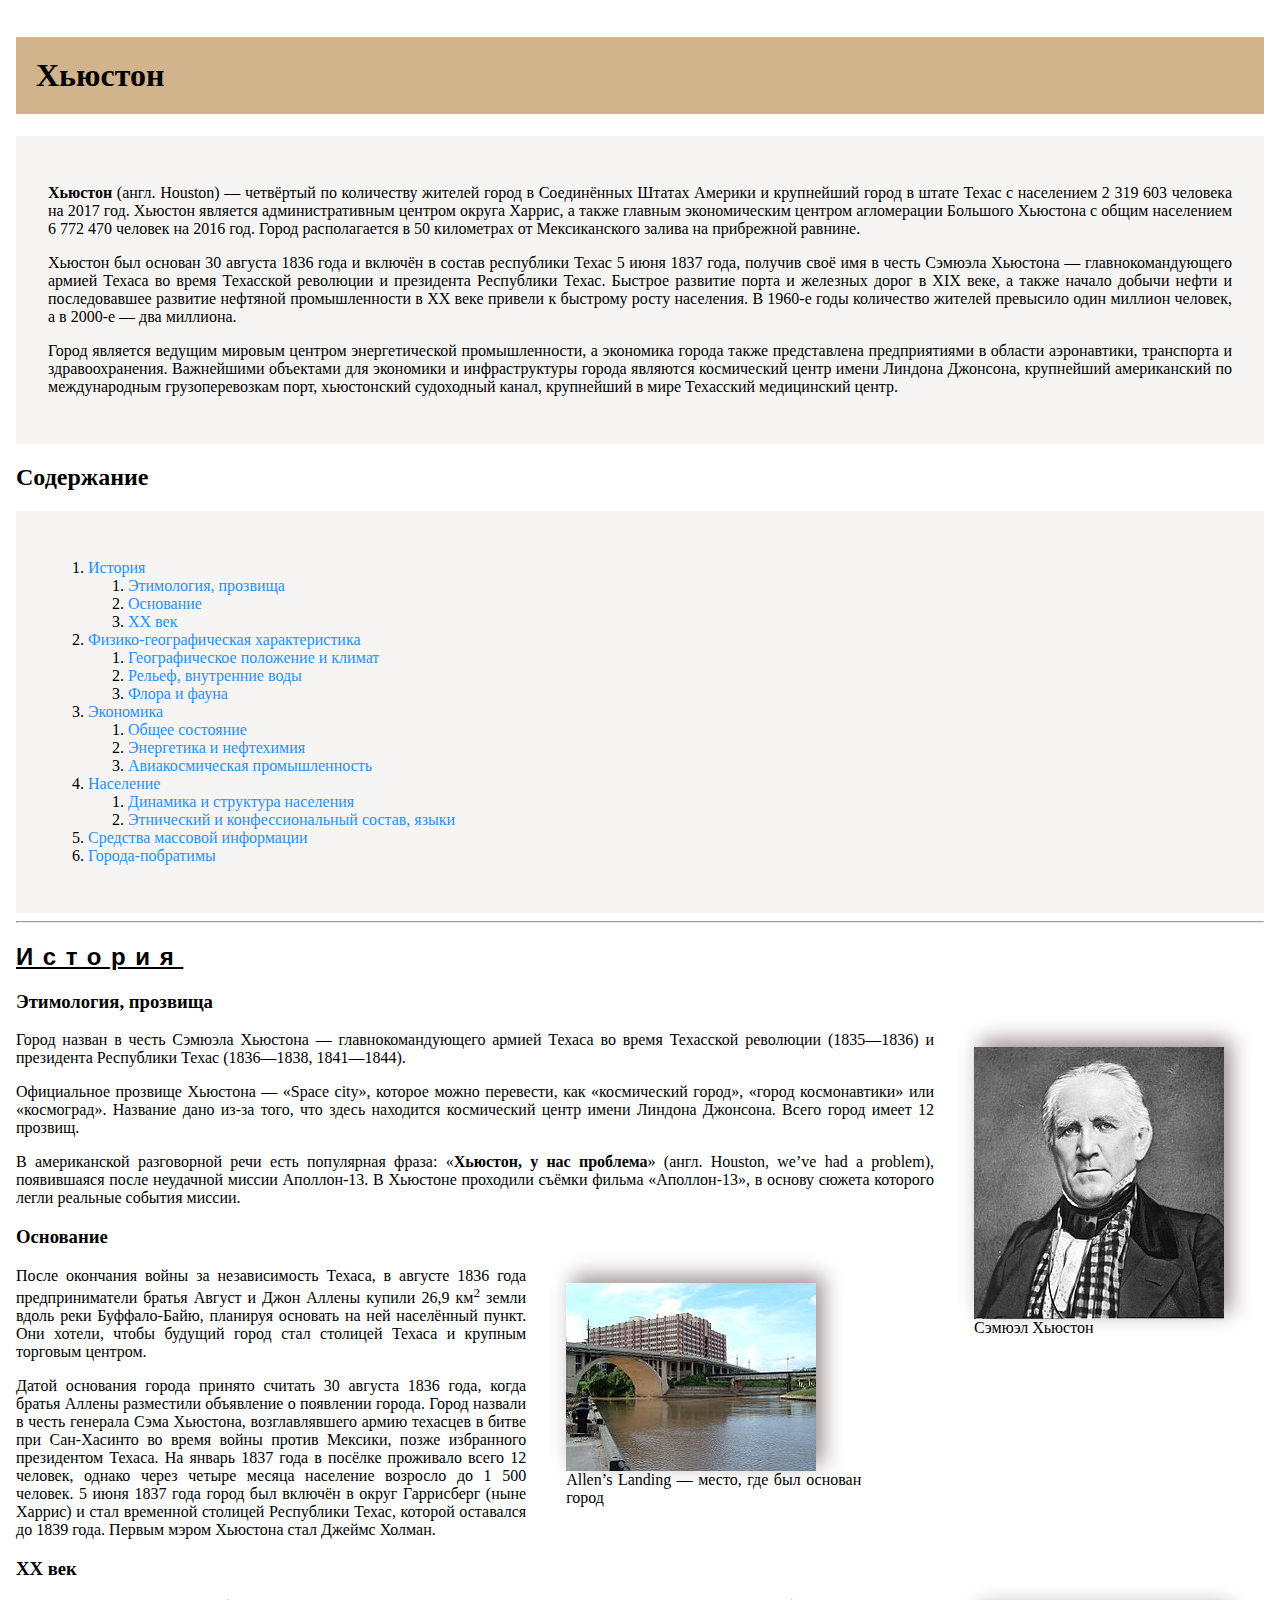
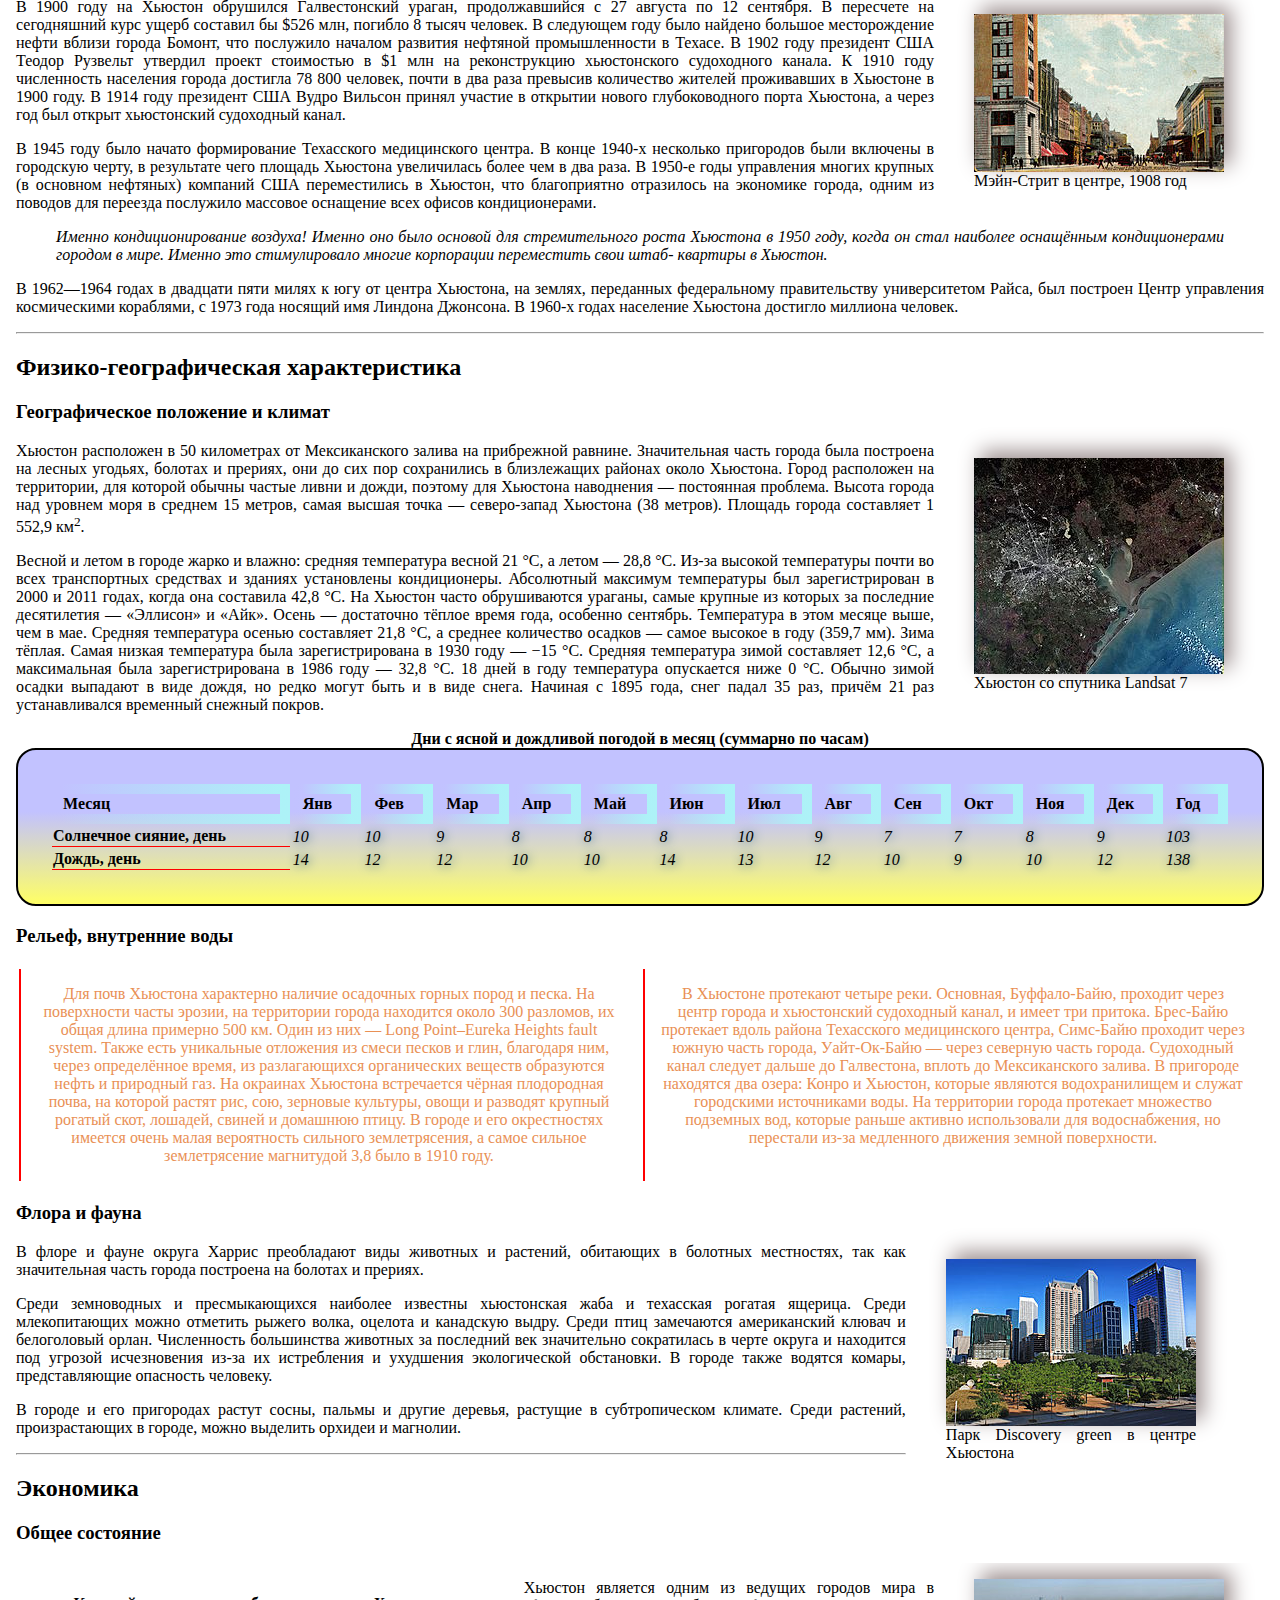
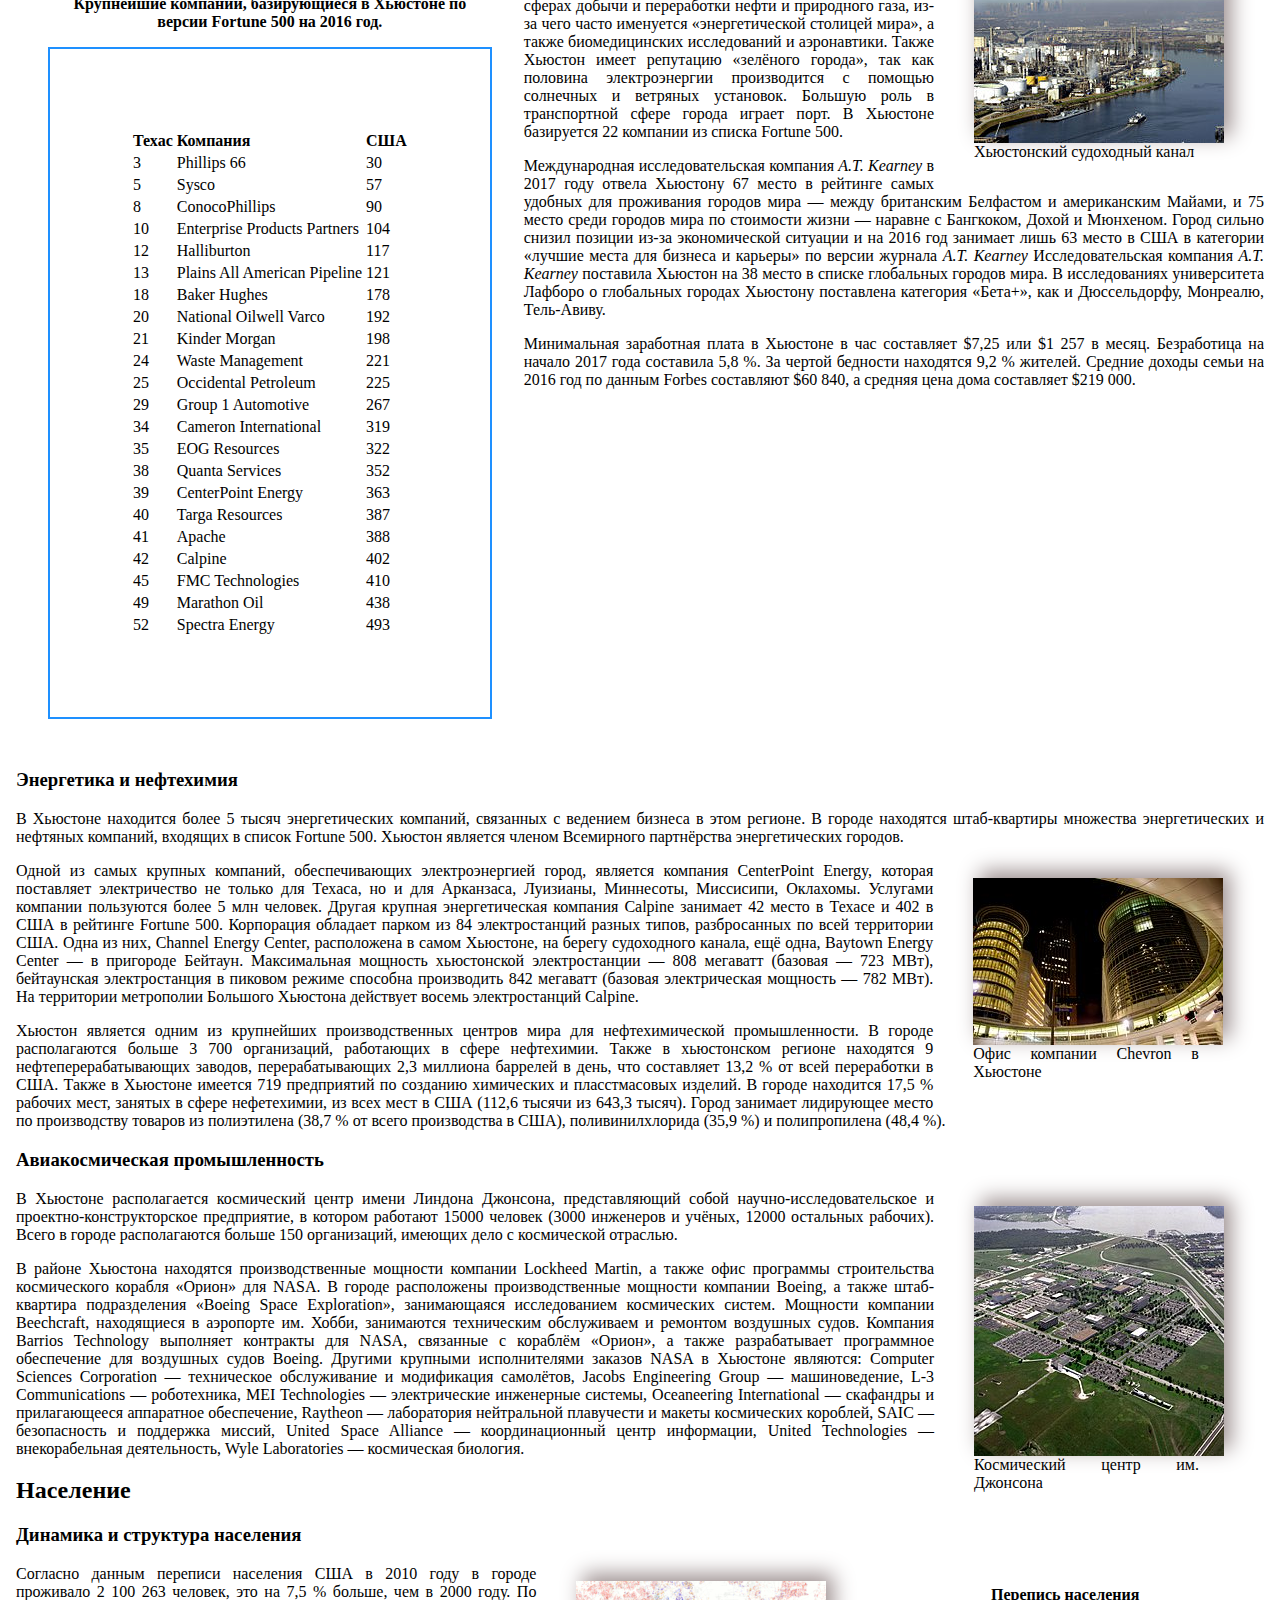
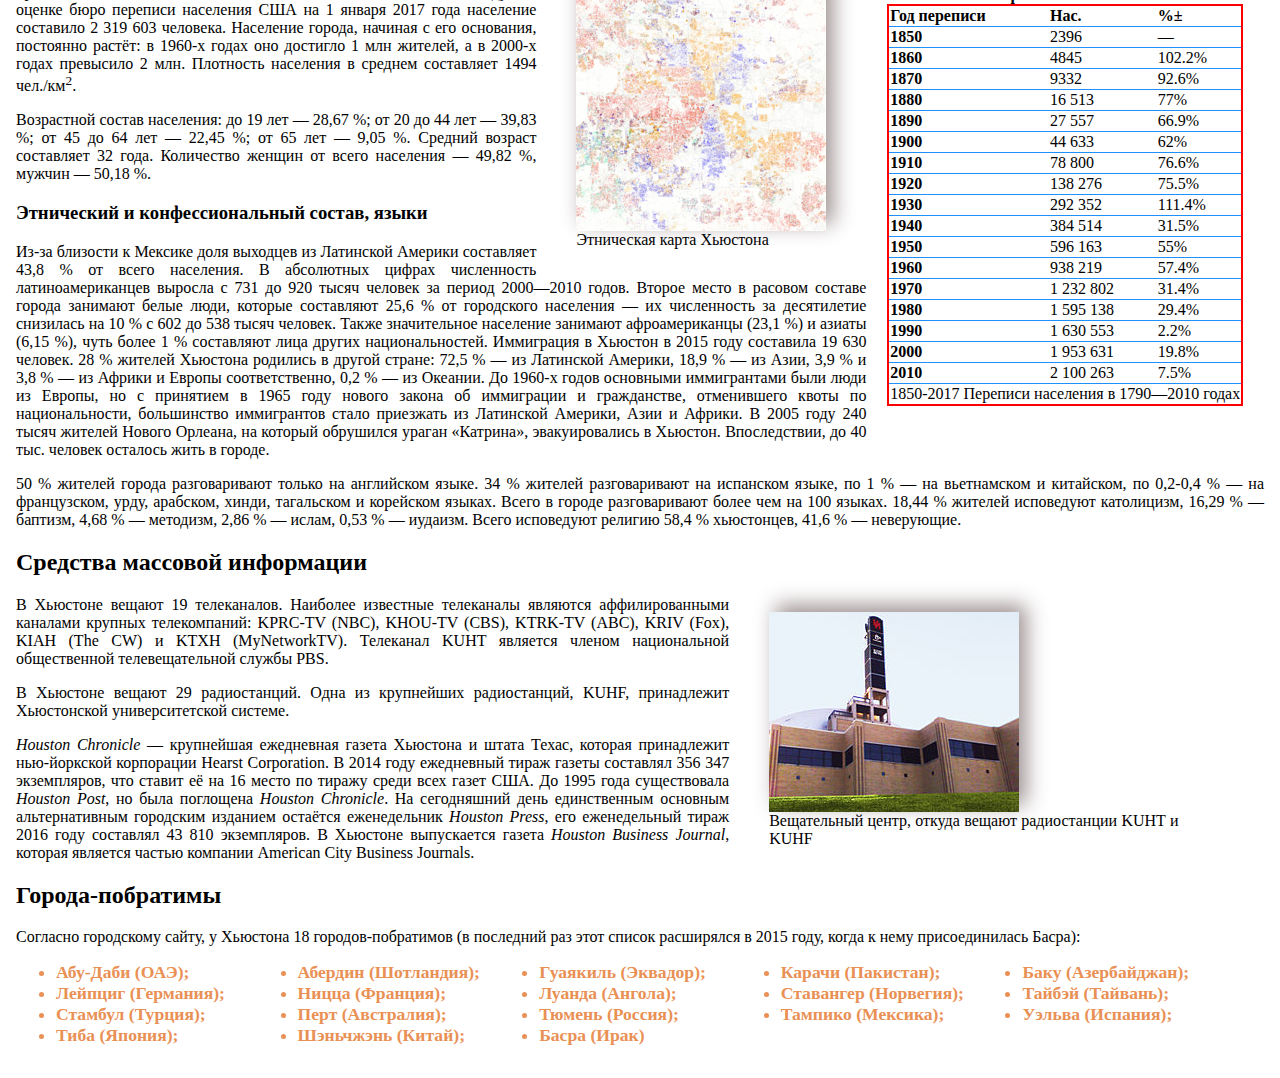
==== commit d41d968b: "Update index.html" ====
--- a/index.html
+++ b/index.html
@@ -10,12 +10,13 @@
       content="Хьюстон (англ. Houston) — четвёртый по количеству жителей город в Соединённых Штатах Америки
     и крупнейший город в штате..."
     />
+    <link rel="stylesheet" href="MyPageCSS.css" />
     <title>Хьюстон</title>
   </head>
   <body>
     <article>
-      <h1>Хьюстон</h1>
-      <div>
+      <h1 class="articale-name">Хьюстон</h1>
+      <div class="section-block">
         <p>
           <b>Хьюстон</b> (англ. Houston) — четвёртый по количеству жителей город
           в Соединённых Штатах Америки и крупнейший город в штате Техас с
@@ -47,7 +48,7 @@
         </p>
       </div>
       <h2 id="first-h2">Содержание</h2>
-      <div>
+      <div class="section-block">
         <ol>
           <li>
             <a href="#history">История</a>
@@ -94,6 +95,7 @@
           <li><a href="#sixth-h2">Города-побратимы</a></li>
         </ol>
       </div>
+      <hr>
       <h2 id="history">История</h2>
       <h3 id="history-1">Этимология, прозвища</h3>
       <div>
@@ -101,6 +103,7 @@
           <img src="img/Sam_Houston_portrait.jpg" alt="Сэмюэл Хьюстон" />
           <figcaption>Сэмюэл Хьюстон</figcaption>
         </figure>
+        <span class="clear"></span>
         <p>
           Город назван в честь Сэмюэла Хьюстона — главнокомандующего армией
           Техаса во время Техасской революции (1835—1836) и президента
@@ -131,6 +134,7 @@
             Allen’s Landing — место, где был основан город
           </figcaption>
         </figure>
+        <span class="clear"></span>
         <p>
           После окончания войны за независимость Техаса, в августе 1836 года
           предприниматели братья Август и Джон Аллены купили 26,9 км<sup>2</sup>
@@ -159,6 +163,7 @@
           />
           <figcaption>Мэйн-Стрит в центре, 1908 год</figcaption>
         </figure>
+        <span class="clear"></span>
         <p>
           В 1900 году на Хьюстон обрушился Галвестонский ураган, продолжавшийся
           с 27 августа по 12 сентября. В пересчете на сегодняшний курс ущерб
@@ -196,6 +201,7 @@
           миллиона человек.
         </p>
       </div>
+      <hr>
       <h2 id="second-h2">Физико-географическая характеристика</h2>
       <h3 id="second-h2-first">Географическое положение и климат</h3>
       <div>
@@ -206,6 +212,7 @@
           />
           <figcaption>Хьюстон со спутника Landsat 7</figcaption>
         </figure>
+        <span class="clear"></span>
         <p>
           Хьюстон расположен в 50 километрах от Мексиканского залива на
           прибрежной равнине. Значительная часть города была построена на лесных
@@ -233,7 +240,8 @@
           дождя, но редко могут быть и в виде снега. Начиная с 1895 года, снег
           падал 35 раз, причём 21 раз устанавливался временный снежный покров.
         </p>
-        <table>
+        <div class="table-wrapper">
+        <table id="table-1">
           <caption>
             <b>Дни с ясной и дождливой погодой в месяц (суммарно по часам)</b>
           </caption>
@@ -290,9 +298,10 @@
             </tr>
           </tbody>
         </table>
+        </div>
       </div>
       <h3 id="second-h2-second">Рельеф, внутренние воды</h3>
-      <div>
+      <div class="landscape">
         <p>
           Для почв Хьюстона характерно наличие осадочных горных пород и песка.
           На поверхности часты эрозии, на территории города находится около 300
@@ -325,6 +334,7 @@
           <img src="img/Discovery_green.jpg" alt="Парк Discovery green" />
           <figcaption>Парк Discovery green в центре Хьюстона</figcaption>
         </figure>
+        <span class="clear"></span>
         <p>
           В флоре и фауне округа Харрис преобладают виды животных и растений,
           обитающих в болотных местностях, так как значительная часть города
@@ -346,11 +356,13 @@
           городе, можно выделить орхидеи и магнолии.
         </p>
       </div>
+      <hr>
       <h2 id="third-h2">Экономика</h2>
       <div>
         <h3 id="third-h2-first">Общее состояние</h3>
         <div>
-          <table>
+          <div class="table-wrapper">
+          <table id="table-2">
             <caption>
               <b
                 >Крупнейшие компании, базирующиеся в Хьюстоне по версии Fortune
@@ -477,6 +489,7 @@
               </tr>
             </tbody>
           </table>
+          <span class="clear"></span>
           <figure>
             <img
               src="img/Houston_Ship_Channel.jpg"
@@ -484,6 +497,7 @@
             />
             <figcaption>Хьюстонский судоходный канал</figcaption>
           </figure>
+          <span class="clear"></span>
           <p>
             Хьюстон является одним из ведущих городов мира в сферах добычи и
             переработки нефти и природного газа, из-за чего часто именуется
@@ -531,6 +545,7 @@
             />
             <figcaption>Офис компании Chevron в Хьюстоне</figcaption>
           </figure>
+          <span class="clear"></span>
           <p>
             Одной из самых крупных компаний, обеспечивающих электроэнергией
             город, является компания CenterPoint Energy, которая поставляет
@@ -571,6 +586,7 @@
             />
             <figcaption>Космический центр им. Джонсона</figcaption>
           </figure>
+          <span class="clear"></span>
           <p>
             В Хьюстоне располагается космический центр имени Линдона Джонсона,
             представляющий собой научно-исследовательское и
@@ -607,7 +623,7 @@
       <div>
         <h3 id="fourth-h2-first">Динамика и структура населения</h3>
         <div>
-          <table>
+          <table id="table-3">
             <caption>
               <b>Перепись населения</b>
             </caption>
@@ -720,6 +736,7 @@
             />
             <figcaption>Этническая карта Хьюстона</figcaption>
           </figure>
+          <span class="clear"></span>
           <p>
             Согласно данным переписи населения США в 2010 году в городе
             проживало 2 100 263 человек, это на 7,5 % больше, чем в 2000 году.
@@ -783,6 +800,7 @@
             Вещательный центр, откуда вещают радиостанции KUHT и KUHF
           </figcaption>
         </figure>
+        <span class="clear"></span>
         <p>
           В Хьюстоне вещают 19 телеканалов. Наиболее известные телеканалы
           являются аффилированными каналами крупных телекомпаний: KPRC-TV (NBC),
@@ -815,7 +833,7 @@
           последний раз этот список расширялся в 2015 году, когда к нему
           присоединилась Басра):
         </p>
-        <ul>
+        <ul class="cities-brothers">
           <li>Абу-Даби (ОАЭ);</li>
           <li>Абердин (Шотландия);</li>
           <li>Гуаякиль (Эквадор);</li>
--- a/MyPageCSS.css
+++ b/MyPageCSS.css
@@ -0,0 +1,159 @@
+html, body{
+    width: 100%;
+    margin: 0;
+    padding: 0;
+    box-sizing: border-box;
+}
+body *::selection{
+    background-color: #e99055;
+    color: white;
+    text-decoration: underline;
+}
+.articale-name{
+    background-color:tan;
+    padding: 20px;
+}
+article {
+  padding: 1em;
+  justify-content: center;
+  text-align: justify;
+}
+
+figure {
+  display: block;
+  float: right;
+}
+figure > img{
+    display: block;
+    box-shadow: 7px -7px 20px rgb(157, 144, 144);
+}
+figure >figcaption{
+    display:block;
+    max-width: 90%;
+}
+.clear {
+  clear: both;
+}
+ol a {
+  text-decoration: none;
+  color: dodgerblue;
+  position: relative;
+}
+ol a:active{
+    color: red;
+}
+ol a:visited{
+    color:#e99055;
+}
+ol a::after {
+  content: "";
+  border-bottom: 1px solid blue;
+  position: absolute;
+  left: 0;
+  bottom: 0;
+  height: 0;
+  width: 0;
+  box-sizing: border-box;
+  transition: 0.2s ease width;
+}
+ol a:hover:after {
+  height: 100%;
+  width: 100%;
+  opacity: 1;
+  transition: 0.2s ease width;
+}
+#history{
+    font-family:Impact, Haettenschweiler, 'Arial Narrow Bold', sans-serif;
+    letter-spacing: .4em;
+    text-decoration: underline;
+}
+.section-block{
+    background-color: rgb(247, 245, 244);
+    padding: 2em;
+}
+.table-wrapper{
+    overflow: scroll;
+}
+#table-1{
+    width: 100%;
+    padding: 2em;
+    border: 2px solid black;
+    border-radius: 20px;
+    background: linear-gradient(to bottom, rgb(194, 194, 255) 40%,rgb(255, 255, 101));
+    transform: all 2s 2s ease;
+}
+
+#table-1 tbody th{
+    border-bottom:1px solid red;
+}
+#table-1 thead th{
+    border: 10px solid transparent;
+    border-image: linear-gradient(to right, transparent 0%, #ADF2F7 100%);
+    border-image-slice: 1;border: 2px 2px solid blue;
+}
+#table-1 tbody td{
+    font-family: fantasy;
+    font-style: italic;
+    text-shadow: 1px 1px 10px rgb(62, 107, 131);
+}
+blockquote{
+    font-style: italic;
+}
+#table-2{
+    float:left;
+    padding: 5em;
+    border: 2px solid dodgerblue;
+    margin: 2em;
+}
+#table-2 caption{
+    margin-bottom: 1em;
+}
+#table-3{
+    border-collapse: collapse;
+    float:right;
+    margin: 1.3em;
+    border: 2px solid red;
+    border-radius: 20px;
+}
+#table-3 tr{
+    border-bottom: 1px solid dodgerblue;
+}
+.cities-brothers{
+    display: flex;
+    flex-wrap: wrap;
+}
+.cities-brothers li{
+    flex-basis: 20%;
+    color: #e99055;
+    font-size: 1.1em;
+    font-weight: bold;
+}
+.landscape{
+    text-align: center;
+    display: grid;
+    grid-template-columns: repeat( auto-fit, minmax(330px, 1fr) );
+    grid-auto-columns: minmax(200px, auto);
+}
+.landscape *{
+    margin: 3px;
+    border-left: 2px solid red;
+    padding: 1em;
+    color: #e99055;
+}
+@media (max-width:962px) {
+    .cities-brothers li{
+        flex-basis: 50%;
+        text-align: left;
+    }
+}
+@media (max-width:560px) {
+    #table-2{
+        margin-left: auto;
+        margin-right: auto;
+        padding: 1.3em;
+    }
+    .cities-brothers li{
+        flex-basis: 100%;
+        text-align: center;
+    }
+}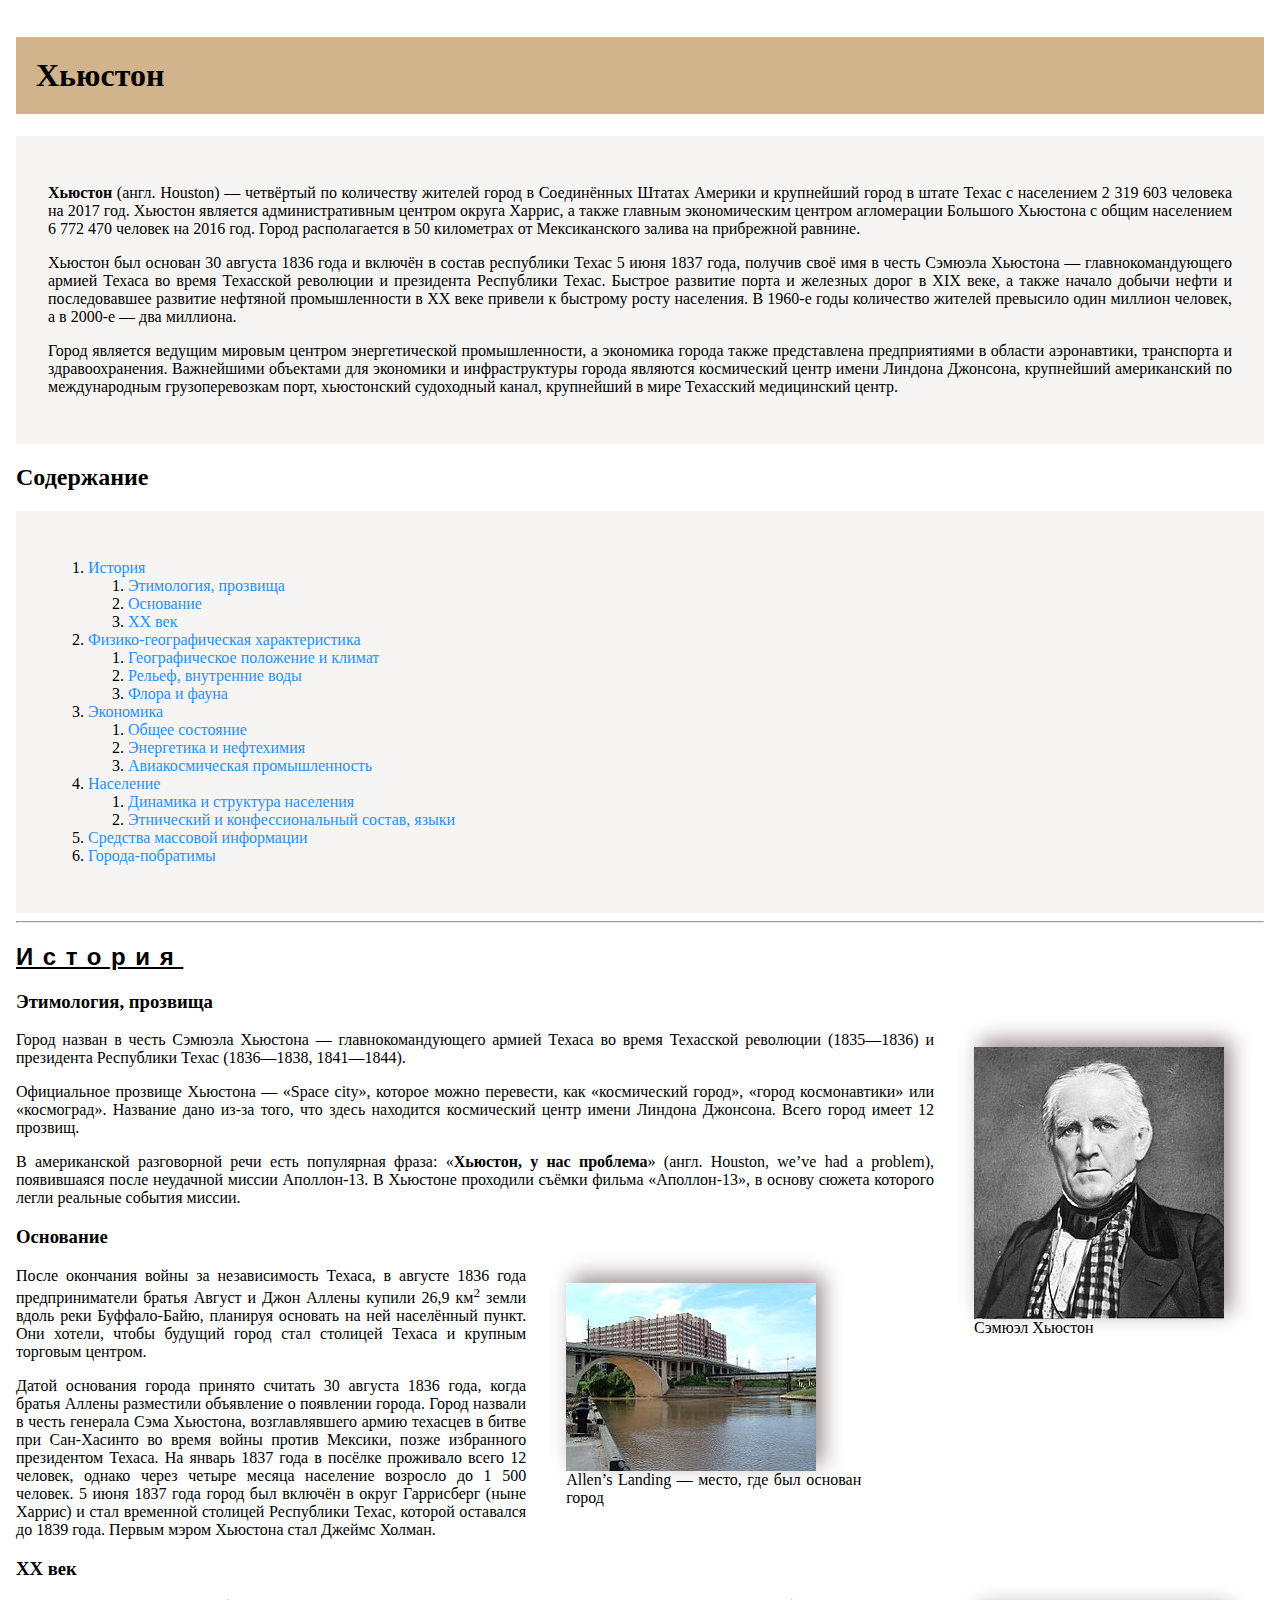
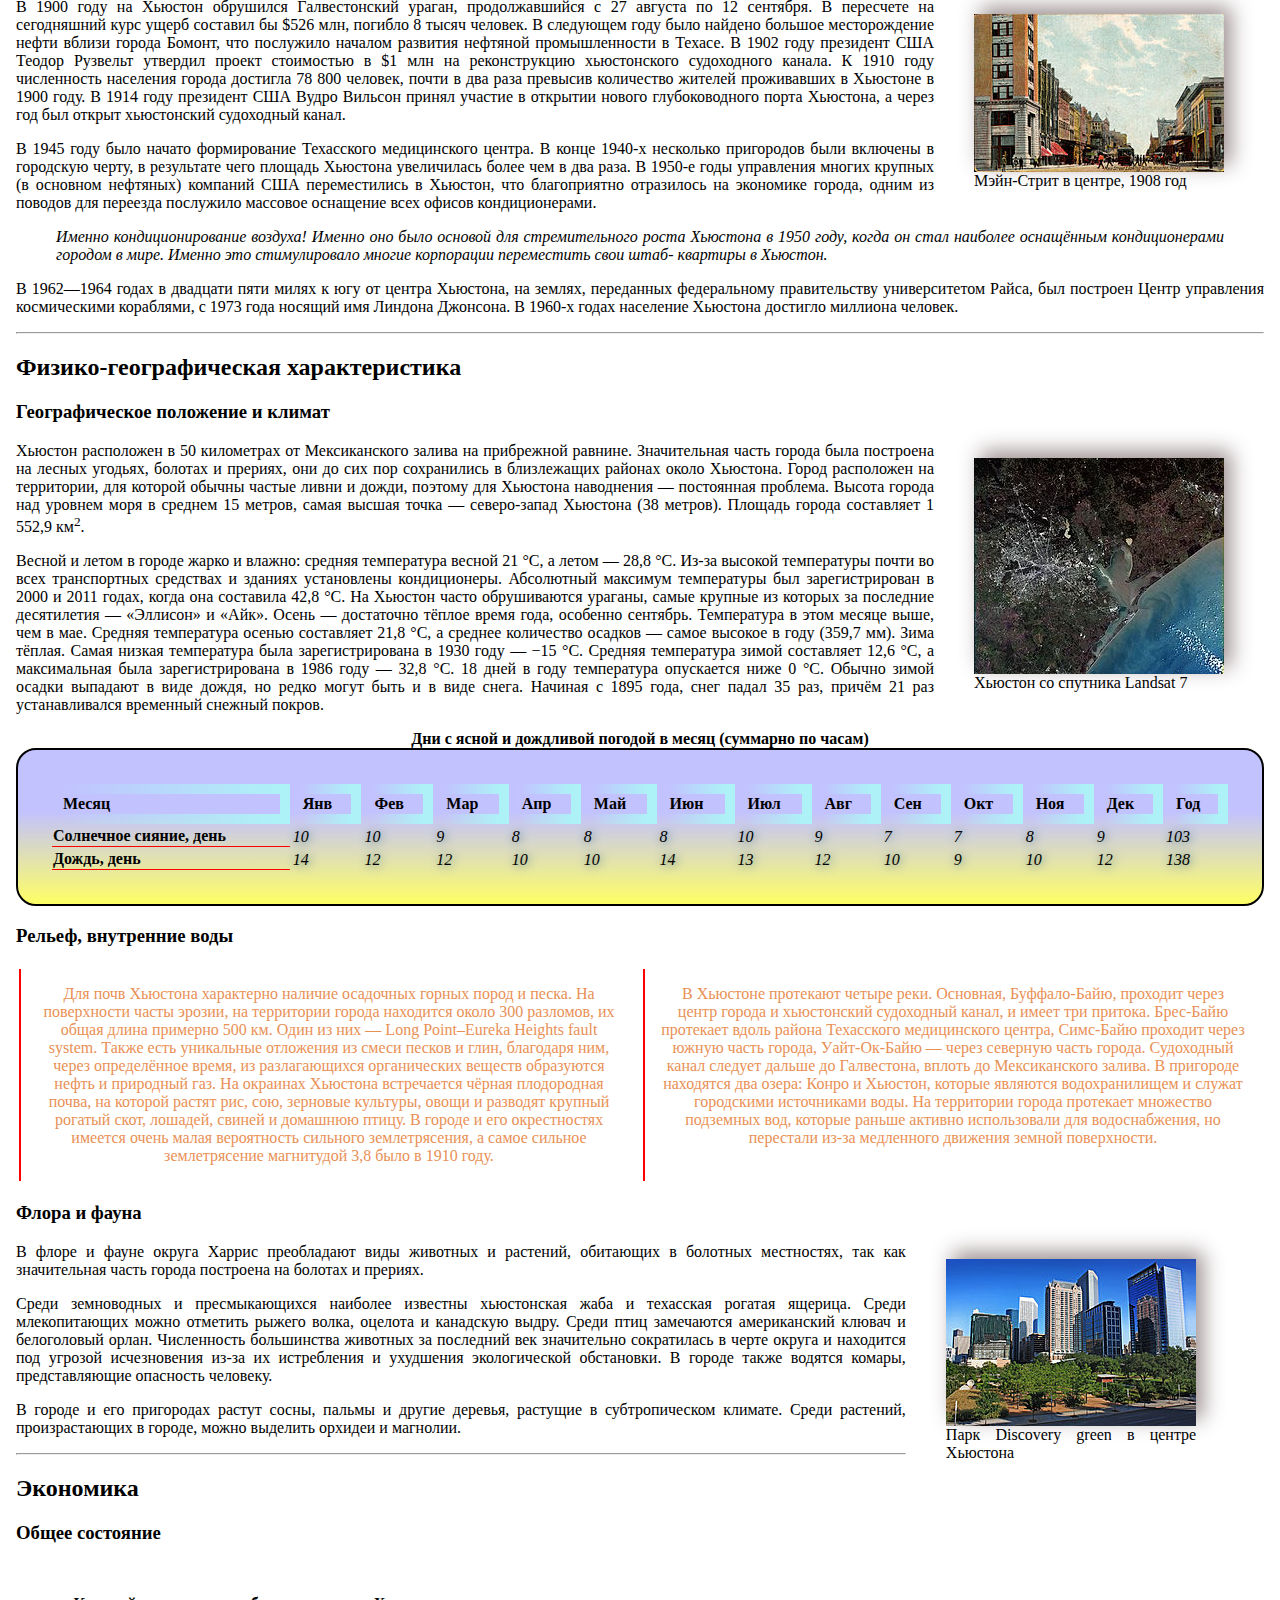
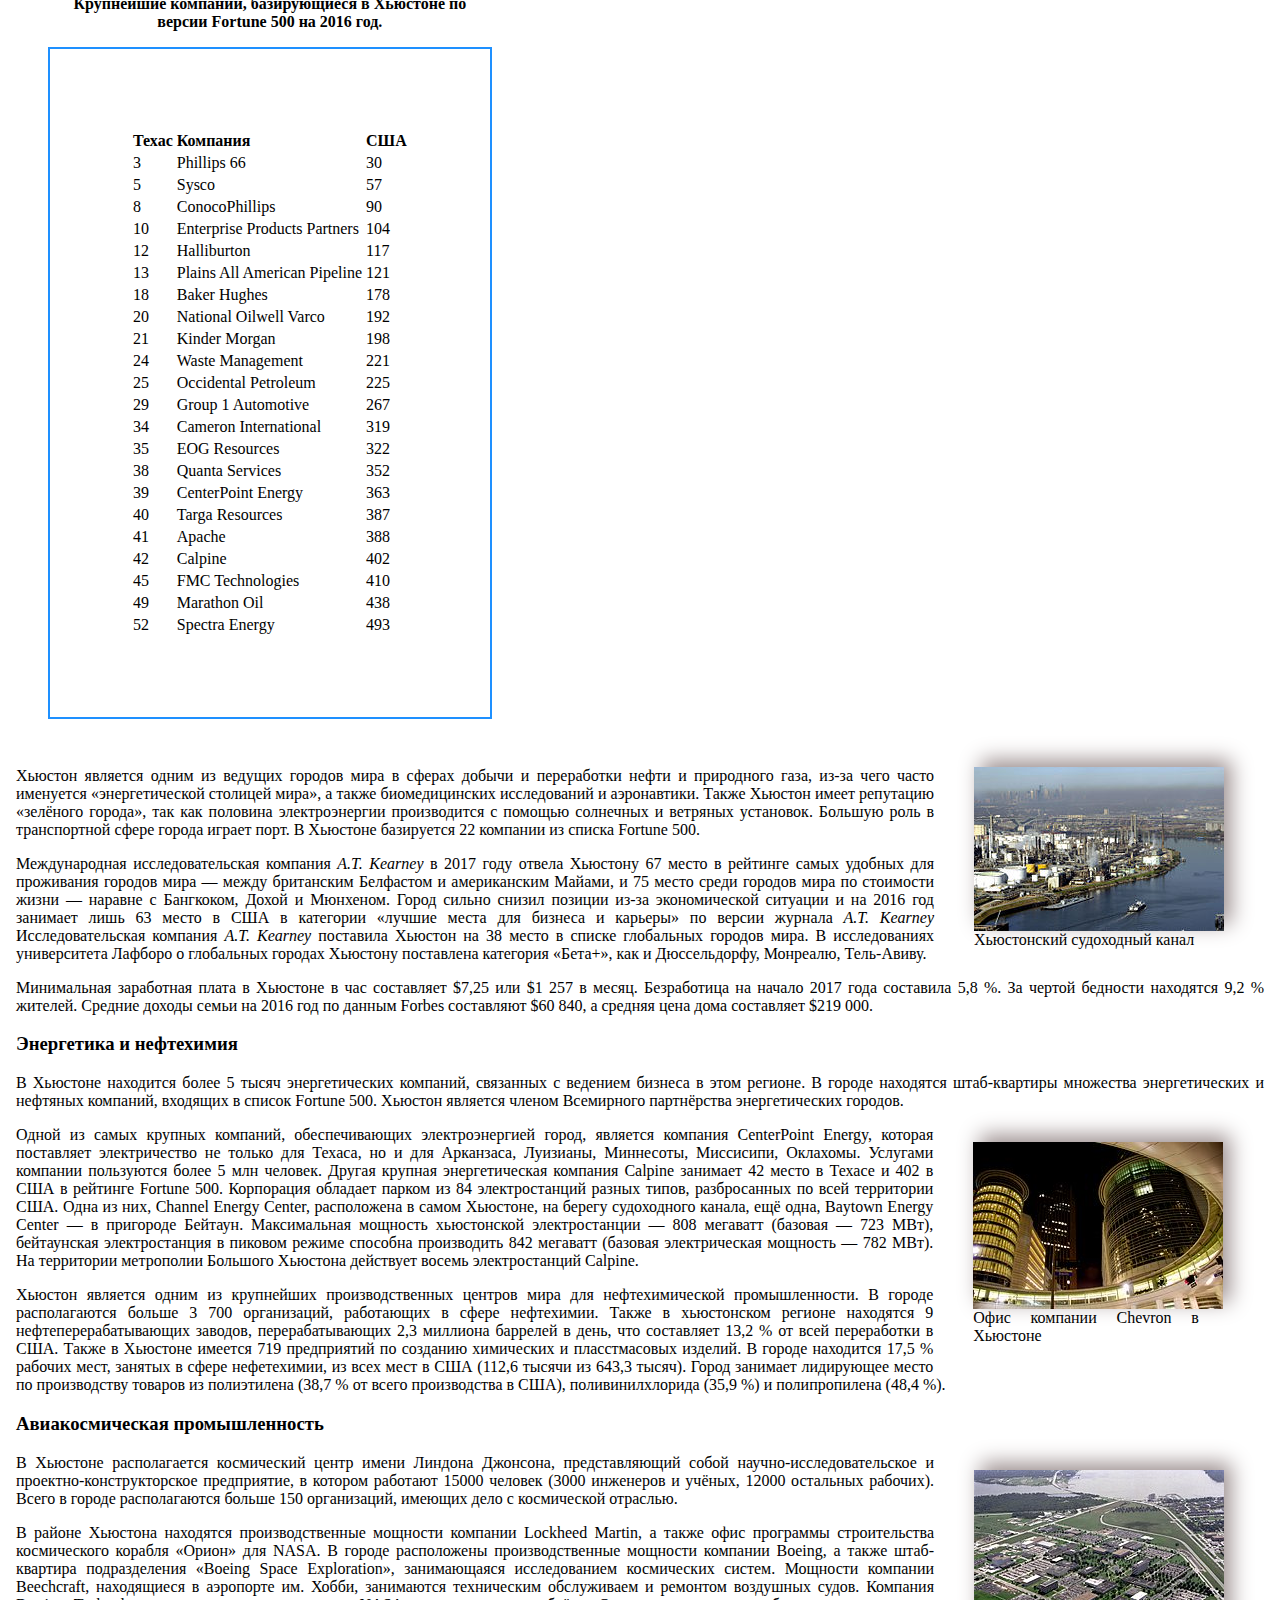
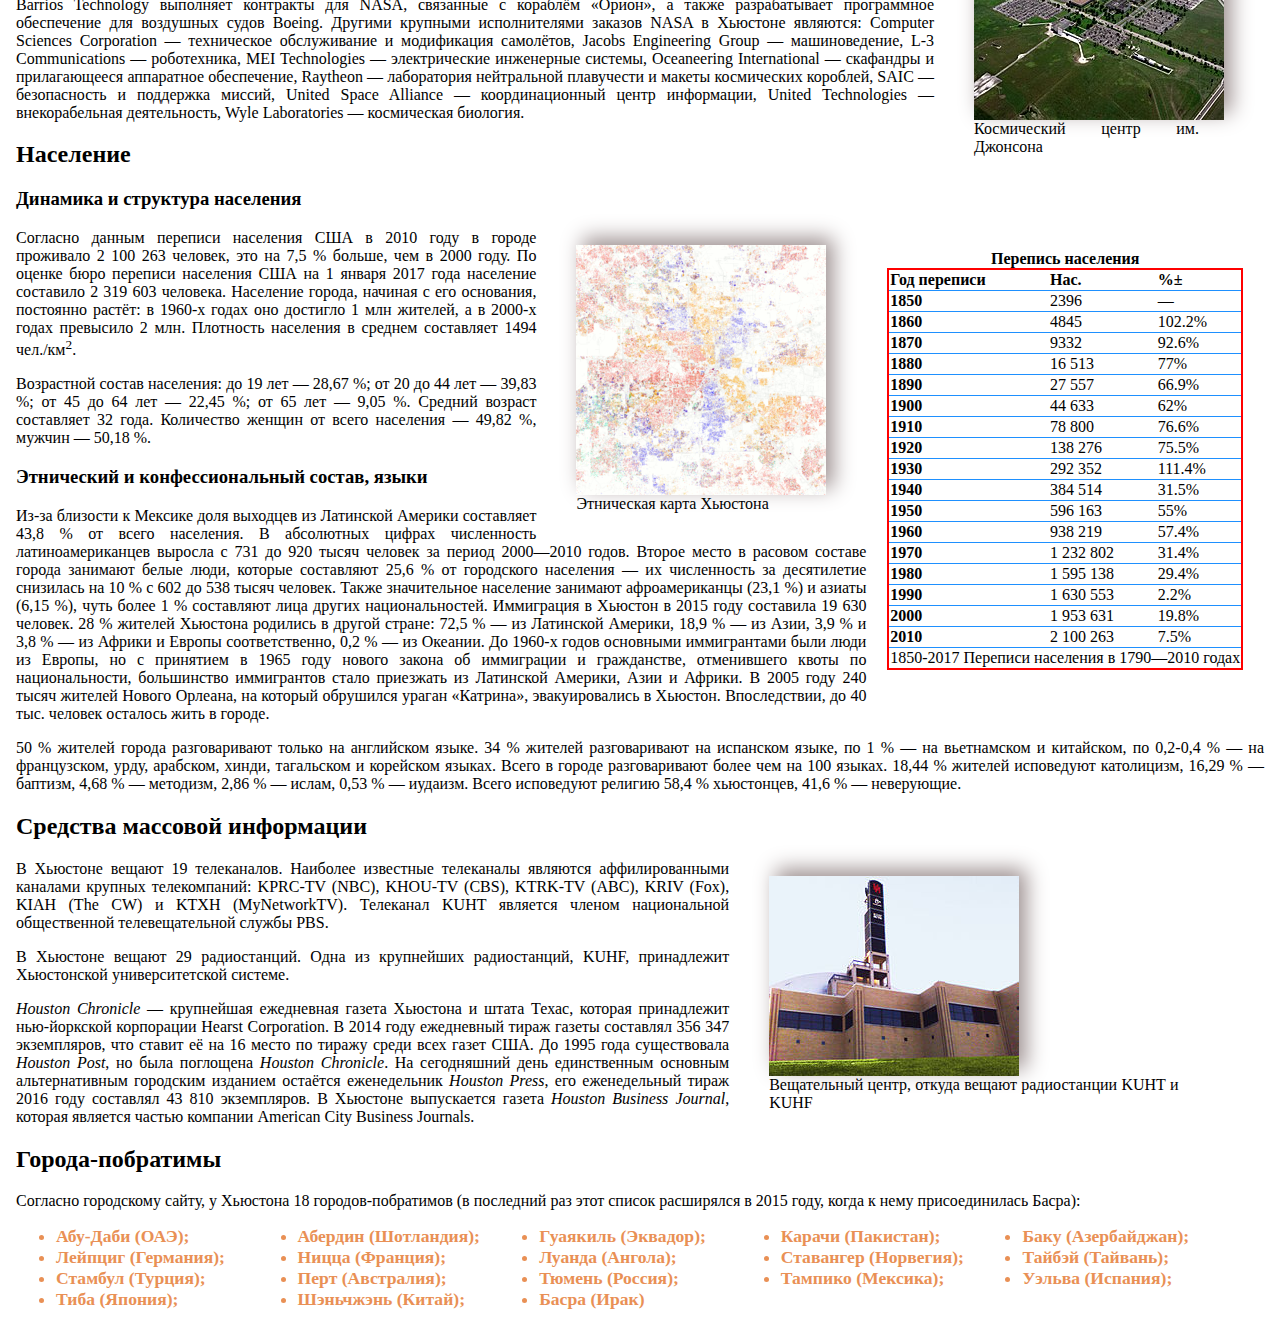
==== commit 82b3a34b: "Update index.html" ====
--- a/index.html
+++ b/index.html
@@ -489,6 +489,7 @@
               </tr>
             </tbody>
           </table>
+          </div>
           <span class="clear"></span>
           <figure>
             <img
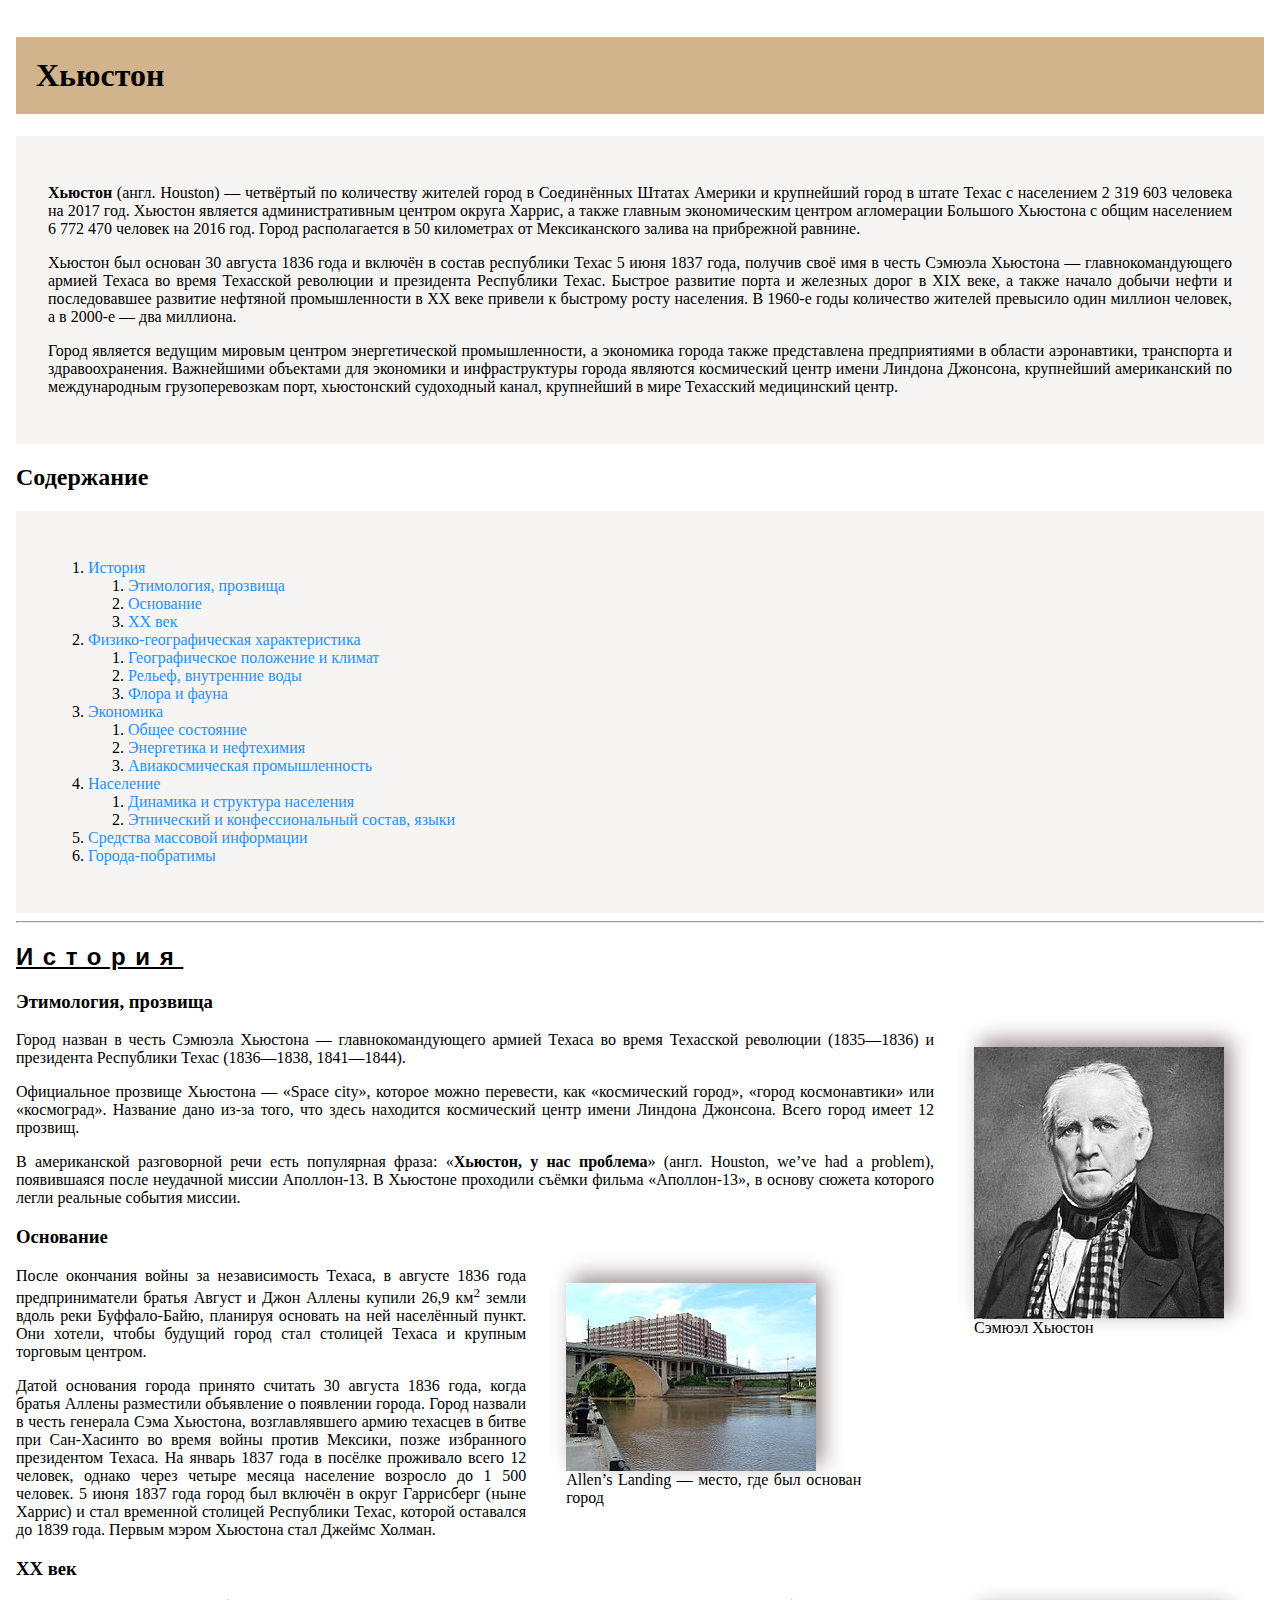
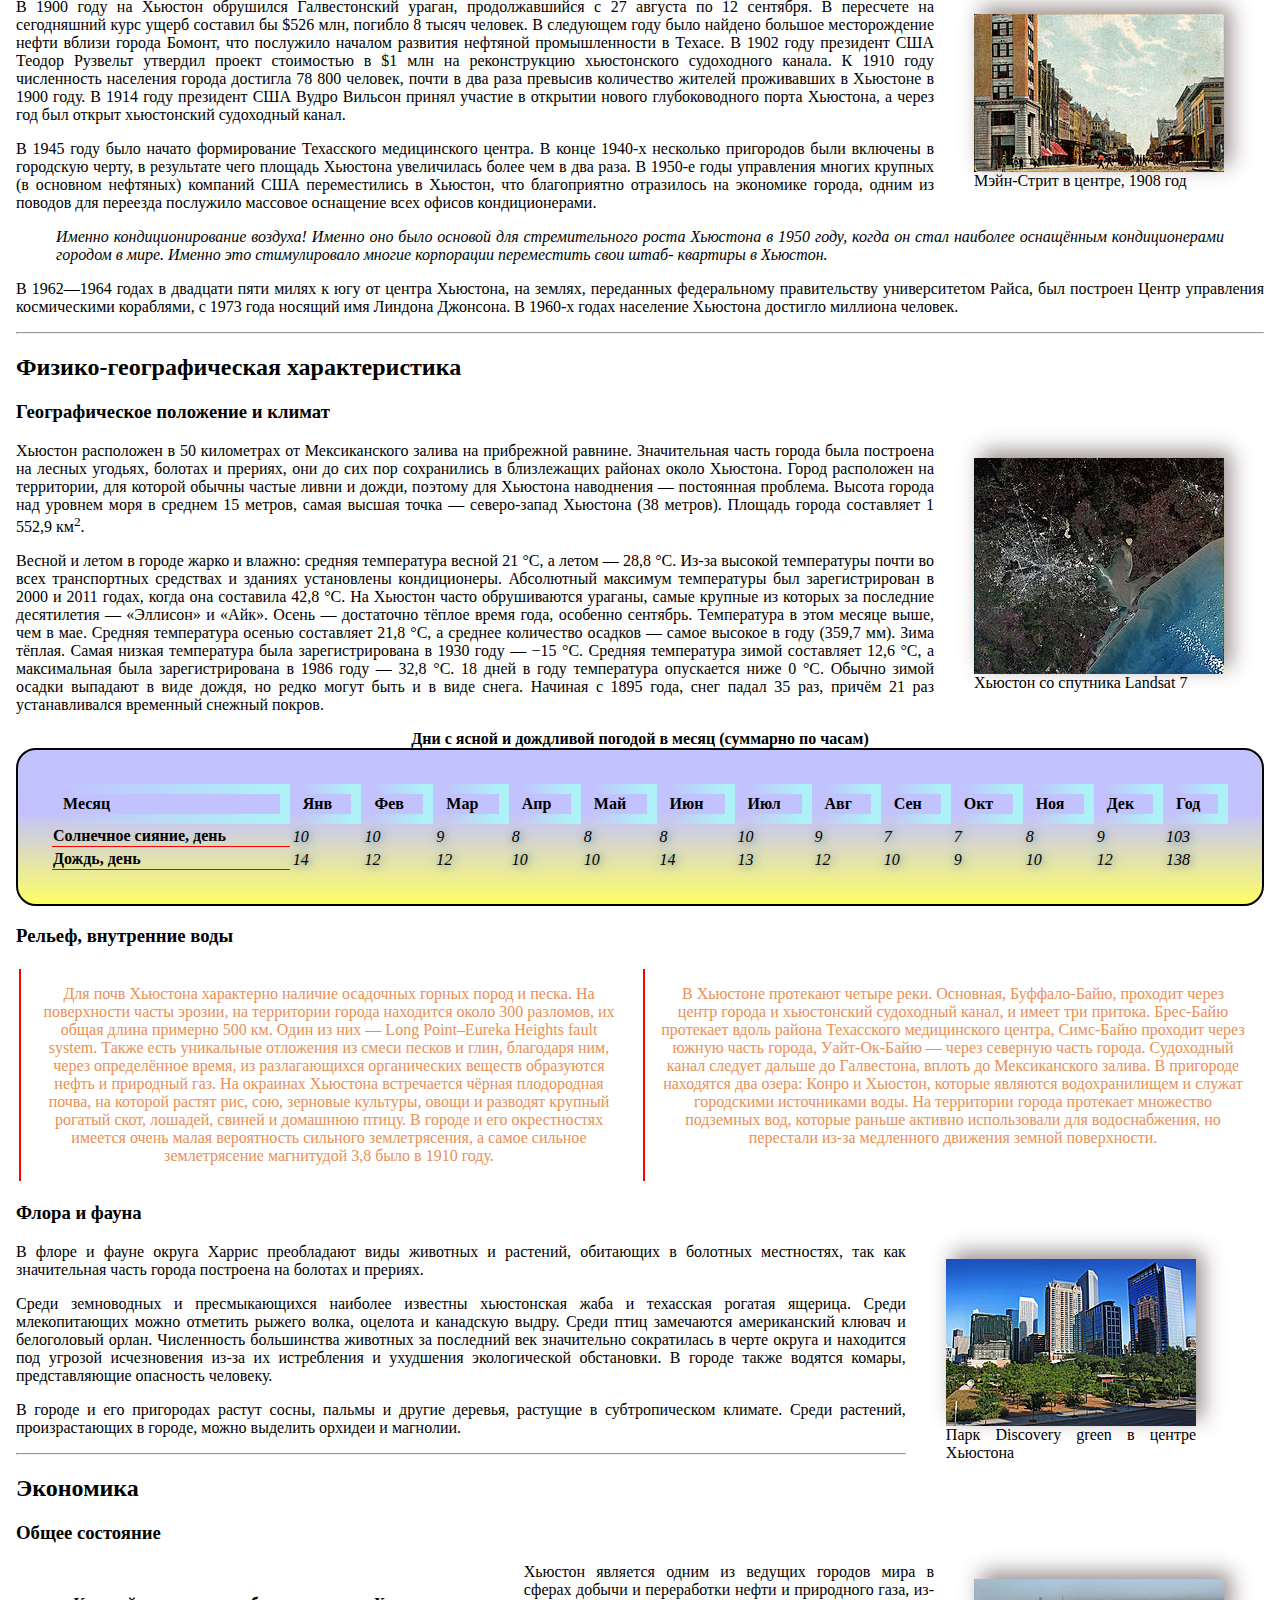
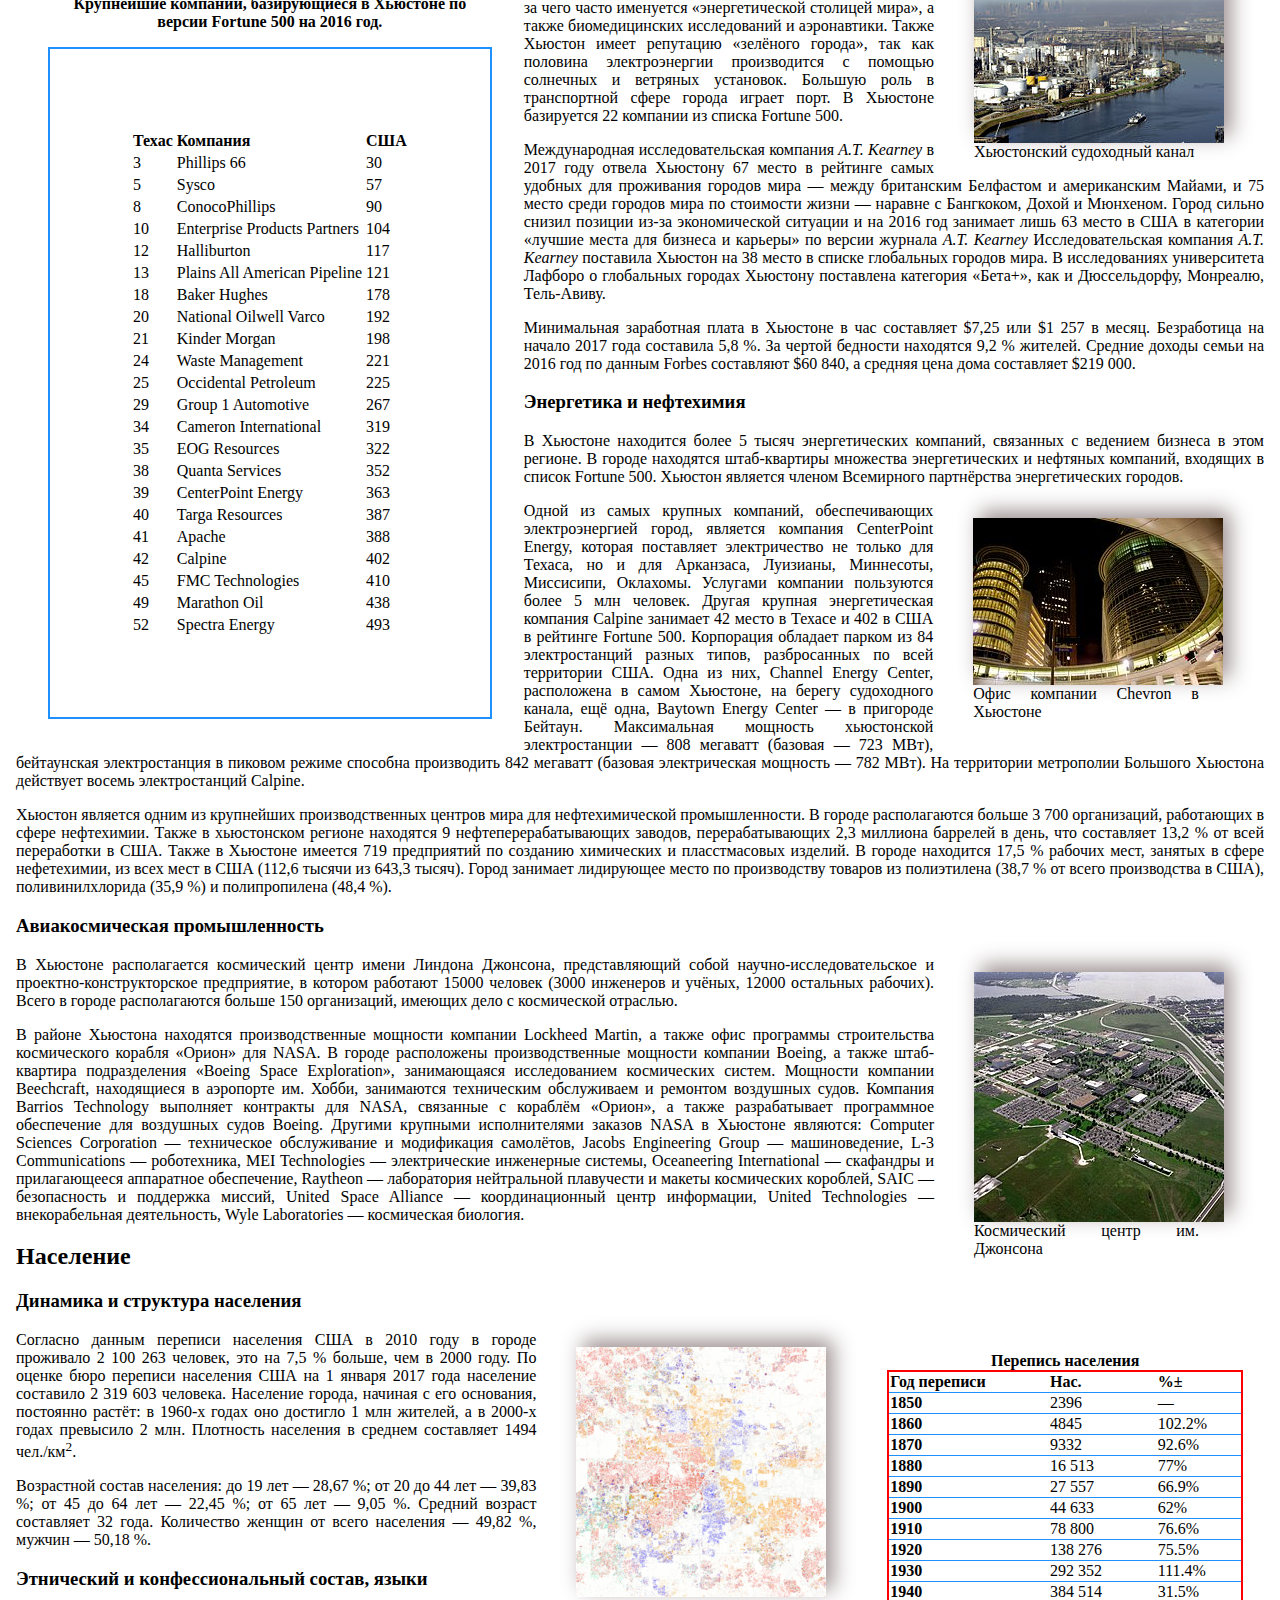
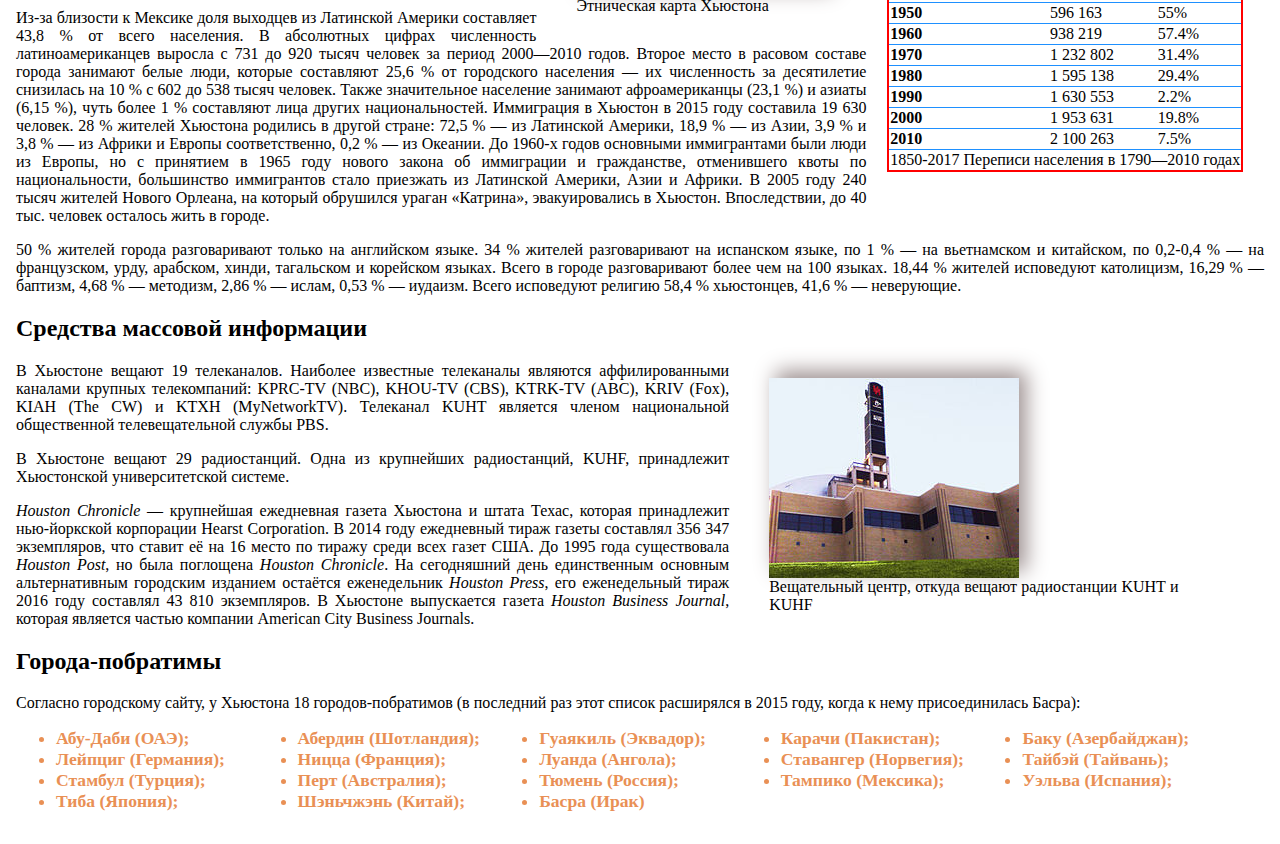
==== commit 7ce0451a: "Update index.html" ====
--- a/index.html
+++ b/index.html
@@ -361,7 +361,6 @@
       <div>
         <h3 id="third-h2-first">Общее состояние</h3>
         <div>
-          <div class="table-wrapper">
           <table id="table-2">
             <caption>
               <b
@@ -489,7 +488,6 @@
               </tr>
             </tbody>
           </table>
-          </div>
           <span class="clear"></span>
           <figure>
             <img
